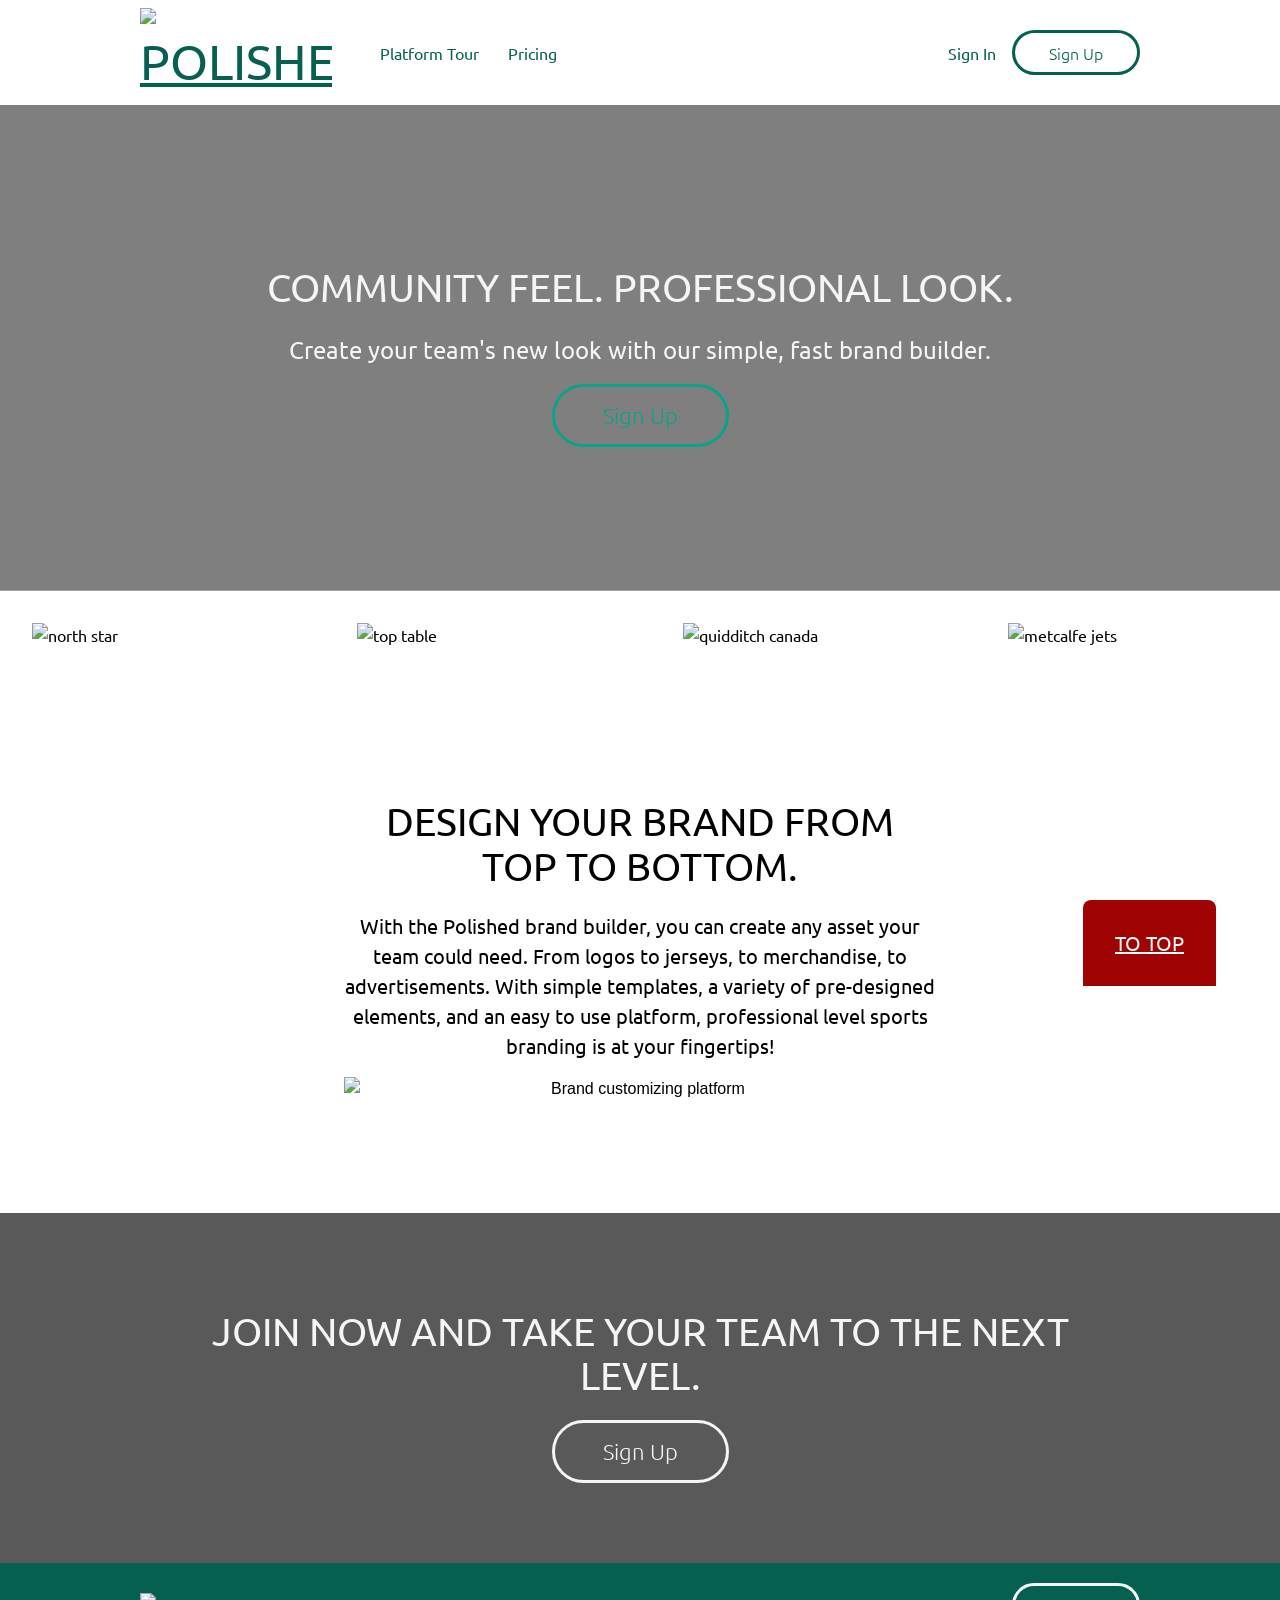
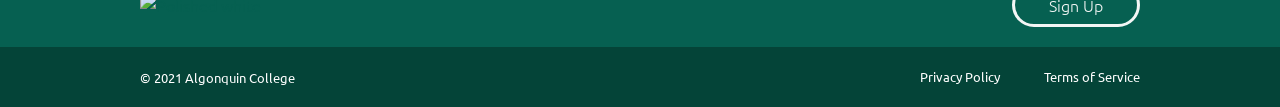
==== index.html @ 32e2a647 "Accessibility" ====
<!DOCTYPE html>
<html lang="en">
<head>
    <meta charset="UTF-8">
    <meta http-equiv="X-UA-Compatible" content="IE=edge">
    <meta name="viewport" content="width=device-width, initial-scale=1.0">
    <link href='https://fonts.googleapis.com/css?family=Ubuntu' rel='stylesheet'>
    <link rel="stylesheet" href=/CSS/main.css>
    
    <title>Polished</title>
</head>
<body>
    <ul class="skip-links">
        <li><a href="#nav">Skip to navigation</a></li>
        <li><a href="#main">Skip to main content</a></li>
    </ul>
    <header class="masthead" >       
        <div class="container">
                <h1 class="logo-wrap">
                    <a  href ="./index.html" class="logo">
                        <img src="/images/logos/logo-polished-color.svg" alt= "Polished">
                    </a>
                </h1>
                <nav id="nav" class="nav">
                    <ul>
                        <li id="platform-tour" >
                            <a  href="./platform-tour.html">Platform Tour</a>
                        </li>
                        <li>
                            <a href="./pricing.html">Pricing</a>
                        </li>
                        <li class="sign-in">
                            <a href="./">Sign In</a>
                        </li>
                        <li class="sign-up">
                            <a class=" sign-up-btn small-btn btn-pri-green"
                            href="./sign-up.html">Sign Up</a>
                        </li>
                    </ul>
                </nav>
            </div>
                
    </header>
    <main tabindex="0" id="main">
        <section class="banner hero-banner">
            <div class="container">
                    <h2 tabindex="0" class="banner-header"> 
                    Community Feel. Professional Look.
                    </h2>
                    <p tabindex="0">
                    Create your team's new look with our simple, fast brand builder.   
                    </p>
                    <a class="sign-up-btn btn-lgt-green" href="./sign-up.html">Sign Up</a>
            </div>
        </section>
        <section class="team-names">
                <div class="container">
                    <ul>
                        <li><img src="/images/logos/logo-ns.svg" alt="north star"></li>
                        <li><img src="/images/logos/logo-tt.svg" alt="top table"></li>
                        <li><img src="/images/logos/logo-qc.svg" alt="quidditch canada"></li>
                        <li><img src="/images/logos/logo-met.svg" alt="metcalfe jets"></li>
                    </ul>
                </div>
        </section> 
        

        <section class="banner platform">
            <div class= "container">
                <h2 tabindex="0" class="banner-header">
                        Design your brand from top to bottom.
                    </h2>
                    <p tabindex="0">
                        With the Polished brand builder, you can create any asset your team could need. From    logos to jerseys, to merchandise, to advertisements.
                        With simple templates, a variety of pre-designed elements, and an easy to use   platform, professional level sports branding is at your fingertips!
                    </p>
                    <img tabindex="0"   src="/images/product/laptop-platform.png" alt="Brand customizing platform">
                </div>    
            </section>
        <section tabindex="0"       class="call-to-action banner ">
            <div class=" container">
                <h2 class="banner-header">
                Join now and take your team to the next level.
                </h2>
                <a tabindex="0"  class="sign-up-btn btn-white" href="./sign-up.html">Sign Up</a>
            </div>
        </section>

    </main>

    <footer class="footer">
        <div class="container">
            <a  href="./" class="logo"><img src="/images/logos/logo-polished-white.svg" alt="Polished white"></a>
            <a class=" sign-up-btn small-btn btn-white footer-btn" href="sign-up.html">Sign Up</a>
        </div>
        <div class="sub-footer">
            <div class="container">
                <small tabindex="0">&copy 2021 Algonquin College</small>
                    <ul>
                        <li><a href="#">Privacy Policy</a></li>
                        <li><a href="#">Terms of Service</a></li>
                    </ul>
                    <a class="to-top" href="#main" aria-label="Click to scroll to top of main content">To top</a>
            </div>
        </div>
    </footer>
</body>
</html>
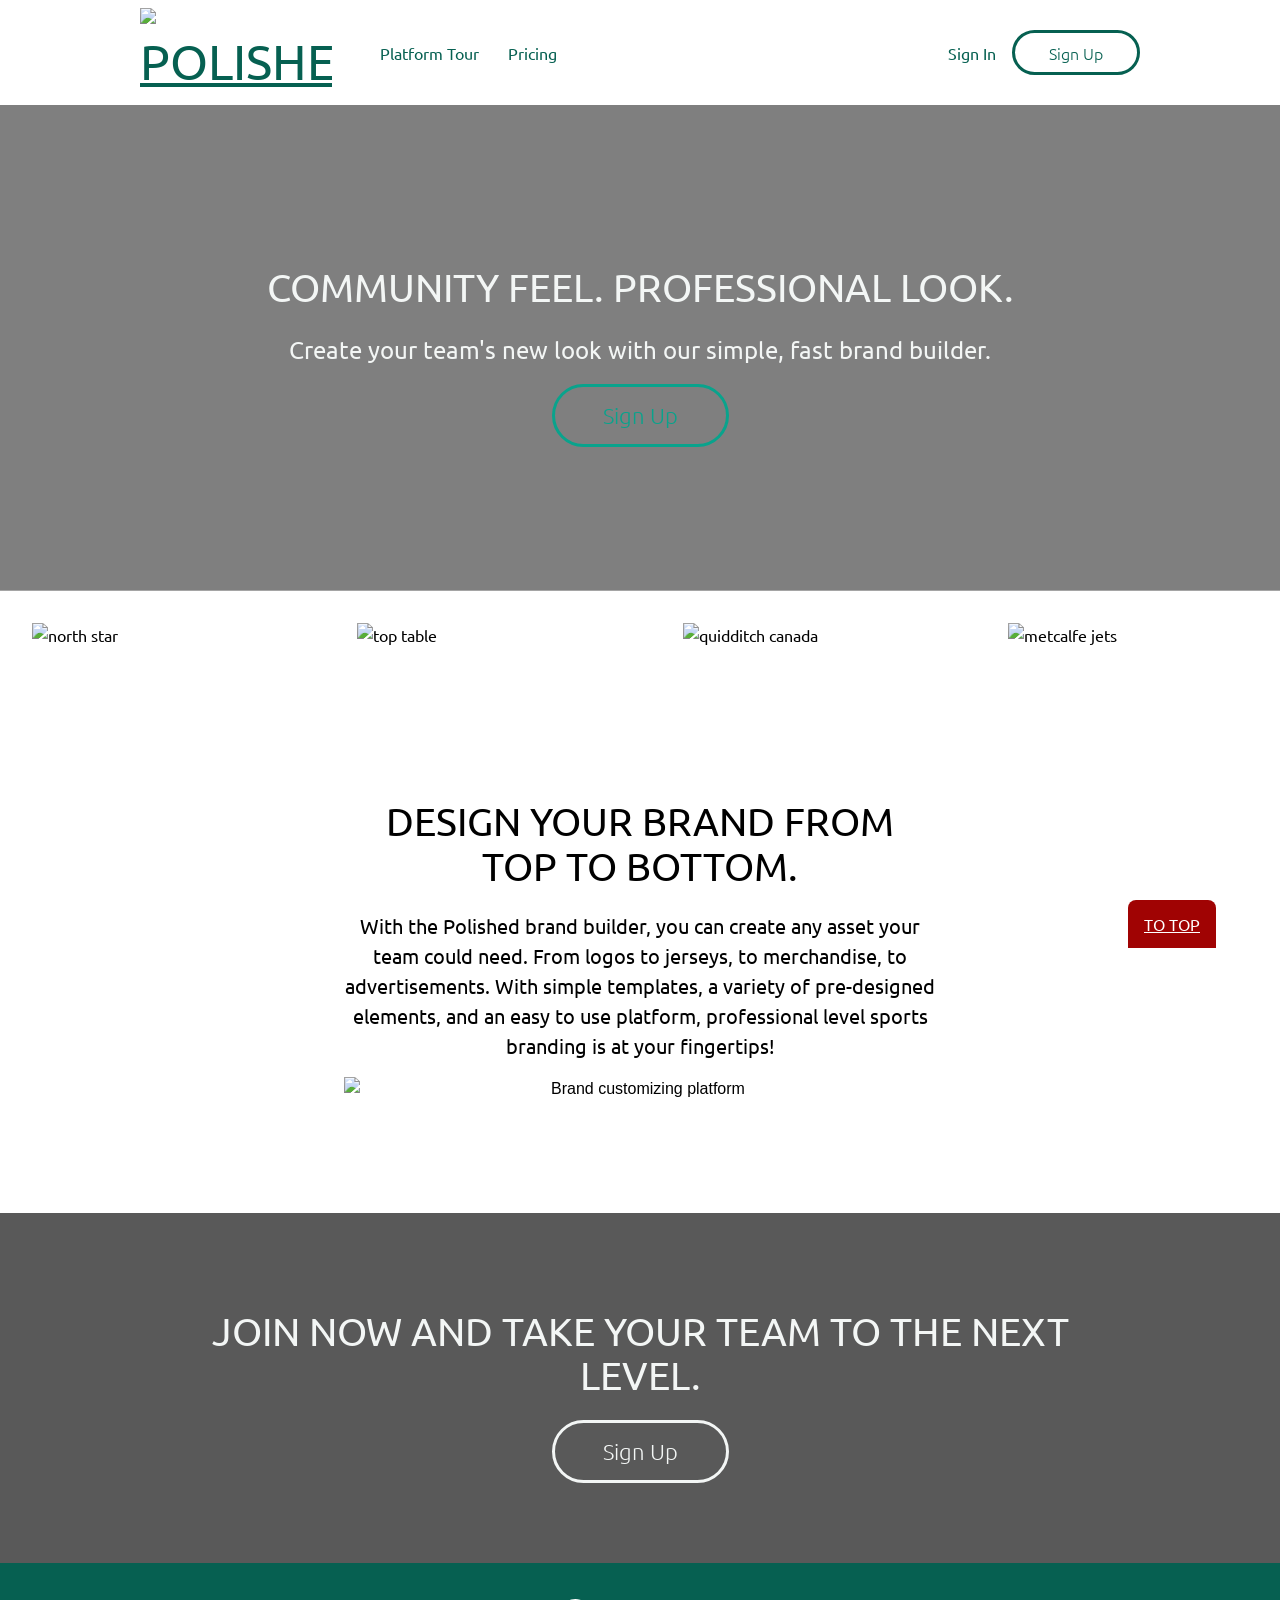
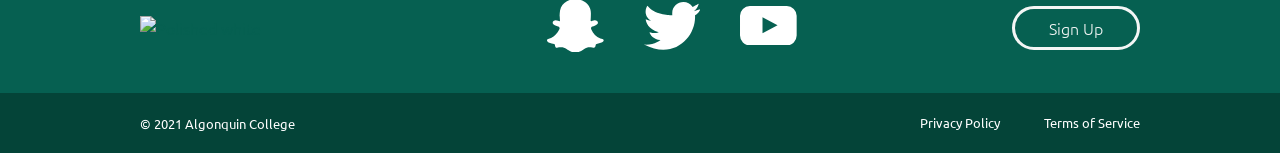
==== commit d137e734: "Animations, Transitions & Transforms" ====
--- a/index.html
+++ b/index.html
@@ -44,7 +44,7 @@
     <main tabindex="0" id="main">
         <section class="banner hero-banner">
             <div class="container">
-                    <h2 tabindex="0" class="banner-header"> 
+                    <h2 tabindex="0" class="banner-header slideIn"> 
                     Community Feel. Professional Look.
                     </h2>
                     <p tabindex="0">
@@ -91,11 +91,36 @@
     <footer class="footer">
         <div class="container">
             <a  href="./" class="logo"><img src="/images/logos/logo-polished-white.svg" alt="Polished white"></a>
+            <ul class="social-media-icons">
+                <li><a><svg href="#" id="snapchat" xmlns="http://www.w3.org/2000/svg" viewBox="0 0 256 241.83">
+                    <g id="Layer_2" data-name="Layer 2">
+                      <g id="Final_Icons" data-name="Final Icons">
+                        <path d="M56.92,77.41l.55,0c.37,6.59.68,13.17,1.16,19.75.15,2-.68,3.1-2.51,2.81-3.92-.62-7.95-1.1-11.64-2.45a14.91,14.91,0,0,0-13.21.93c-7,4-7.74,11.55-1.32,16.39,3.22,2.42,7.11,4,10.83,5.7,3.47,1.57,7.23,2.51,10.65,4.17,5.53,2.69,6.94,6.5,4.32,12a99,99,0,0,1-7.74,14c-10.5,15.26-24.07,26.27-42.78,29.91-4.92,1-6.65,5.55-4,10a16,16,0,0,0,9.36,6.75c7.1,2.17,14.33,4,21.56,5.7,1.81.42,2.61,1.12,3,2.83.59,2.8,1.3,5.58,2.06,8.34,1.21,4.36,3.46,6,8,5.64,3-.27,6-.95,9-1.47,12.39-2.1,24-.68,34.2,7.39,2.85,2.25,5.89,4.27,8.94,6.24,18.48,11.93,37.54,13,57,2.55a106.55,106.55,0,0,0,13.82-9.23c9.1-6.89,19.33-8.77,30.37-7.43,3.88.48,7.72,1.3,11.61,1.75,4.9.56,7.32-1.16,8.64-5.91.71-2.58,1.36-5.17,1.88-7.79.37-1.87,1.35-2.49,3.22-2.94,7.59-1.85,15.23-3.63,22.58-6.22a19.25,19.25,0,0,0,8.14-6.4c3.07-4,.82-8.59-4.11-9.76a78.61,78.61,0,0,1-9.37-2.58c-19.6-7.43-32.17-22-40.83-40.51-3-6.38-1.53-10.27,4.88-13.24,3.28-1.52,6.81-2.49,10.22-3.75,4.5-1.66,8.93-3.51,12.17-7.27,3.93-4.56,3.39-10.21-1.48-13.75s-9.86-4.55-15.64-2.11A48,48,0,0,1,200,100.14c-2.14.36-3-.7-2.91-3.24.6-10.59,1.21-21.19,1.23-31.79,0-22.66-9.91-40.46-28.73-52.44C143.83-3.73,116.63-3.82,90,10.15c-16.54,8.66-27.37,23-31,41.61C57.3,60.12,57.53,68.85,56.92,77.41Z"/>
+                      </g>
+                    </g>
+                  </svg></a></li>
+                  <li><a><svg id="twitter" xmlns="http://www.w3.org/2000/svg" viewBox="0 0 256 215.89">
+                    <g id="Layer_2" data-name="Layer 2">
+                      <g id="Final_Icons" data-name="Final Icons">
+                        <path d="M128,59.56c-7.27-58.27,63.9-80.11,91.77-36.71,19.47-10.28,23.78-13.07,27.7-14.62-5,19.7-18.25,31.07-22.76,33.44L256,31.56C245.56,54,230.53,59.78,230.53,59.78,236.31,156.05,138,264.65,0,192.38c48.23,3.07,74.39-20.66,74.39-20.66-28.56.78-49.94-25.84-49.18-35.31,14.43,4.38,33.3,6.28,41.53.7C18.09,121.11,8.46,91,7.79,77.46,14.86,80.3,22.71,83.7,31.86,85-2.81,62.19,6.56,28.82,15.58,16.9,50.72,62.57,128,59.56,128,59.56Z"/>
+                      </g>
+                    </g>
+                  </svg></a></li>
+                  <li><a><svg id="youtube" xmlns="http://www.w3.org/2000/svg" viewBox="0 0 256 178.13">
+                    <g id="Layer_2" data-name="Layer 2">
+                      <g id="Final_Icons" data-name="Final Icons">
+                        <path d="M211.52,178.13h-167A44.49,44.49,0,0,1,0,133.64V44.48A44.49,44.49,0,0,1,44.48,0h167A44.49,44.49,0,0,1,256,44.48v89.16A44.49,44.49,0,0,1,211.52,178.13ZM169.67,86.57l-68-36.1v72.19Z"/>
+                      </g>
+                    </g>
+                  </svg>
+                  </a></li>
+            </ul>
             <a class=" sign-up-btn small-btn btn-white footer-btn" href="sign-up.html">Sign Up</a>
         </div>
         <div class="sub-footer">
             <div class="container">
                 <small tabindex="0">&copy 2021 Algonquin College</small>
+                
                     <ul>
                         <li><a href="#">Privacy Policy</a></li>
                         <li><a href="#">Terms of Service</a></li>
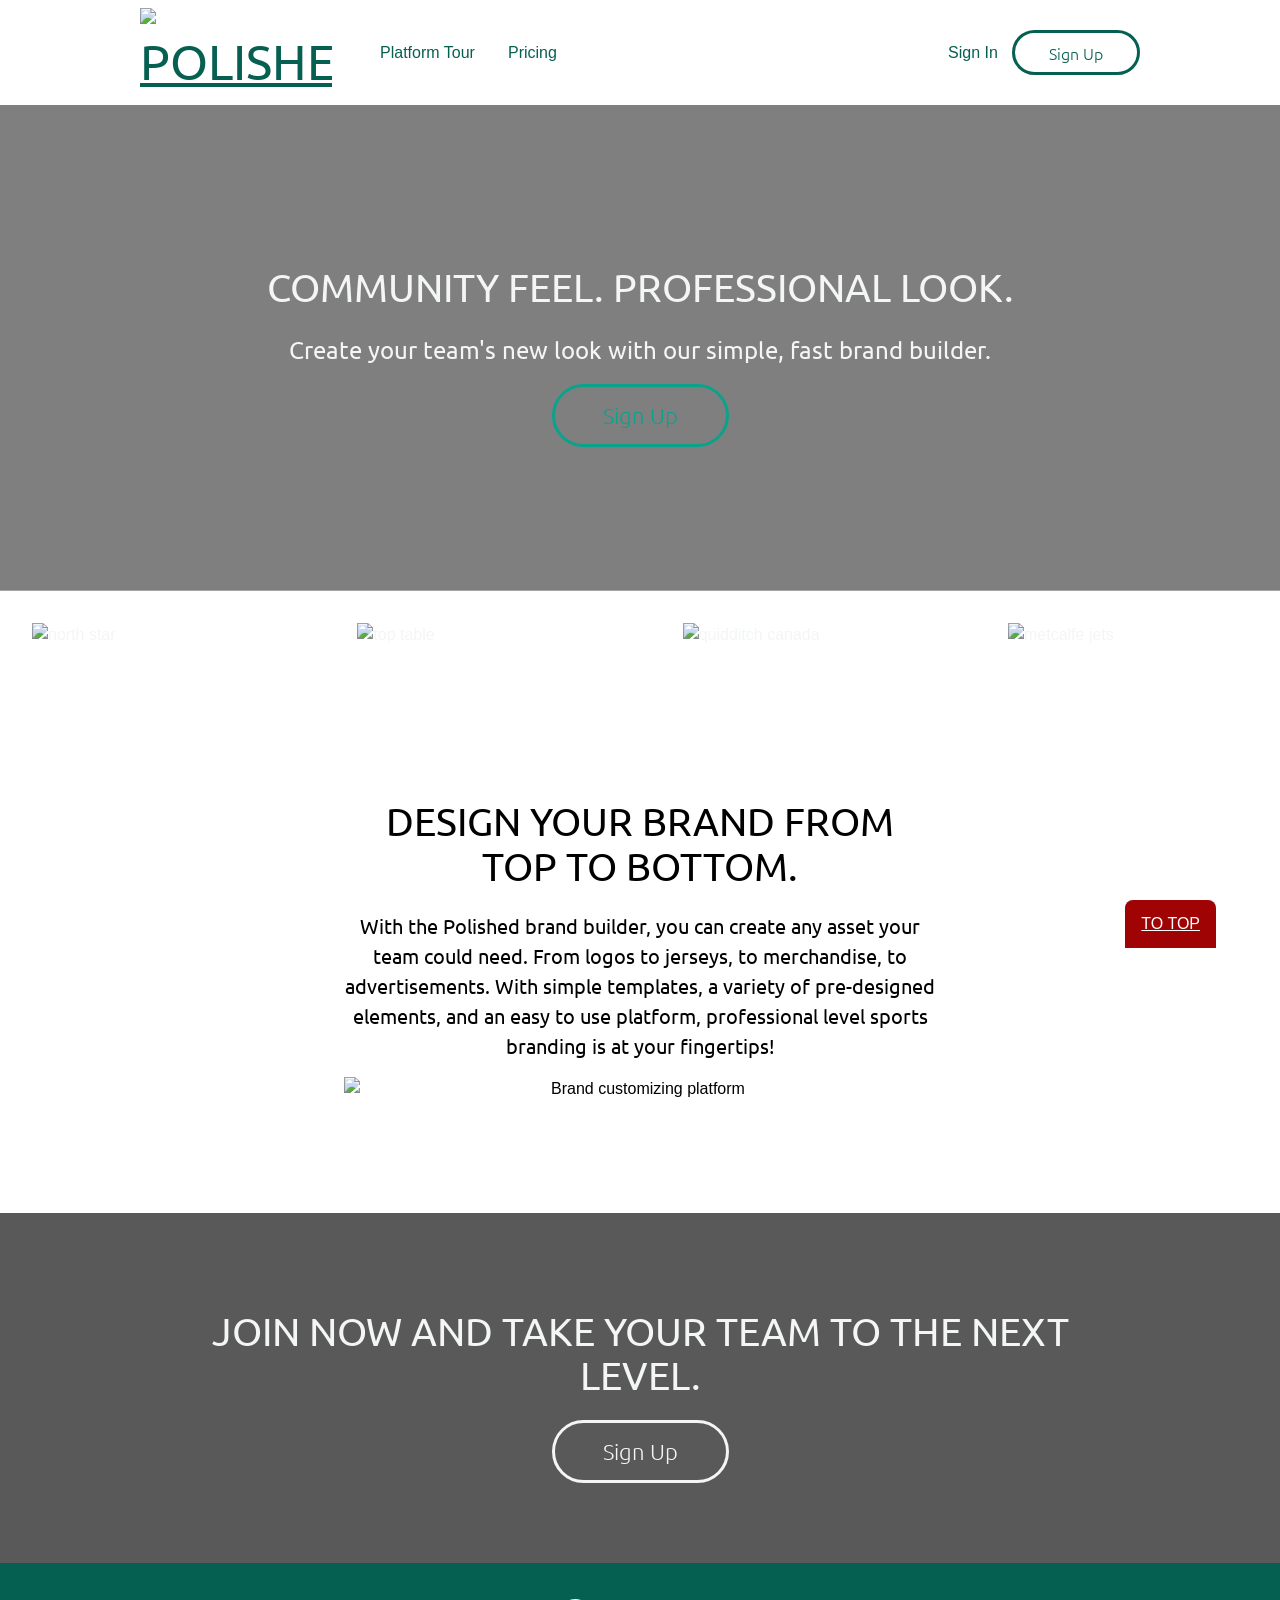
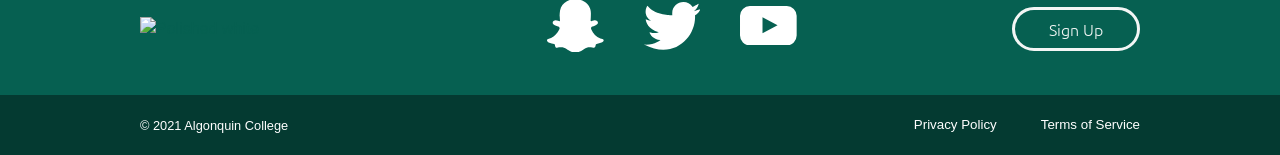
==== commit 3c3ee4c1: "SASS File Organization" ====
--- a/index.html
+++ b/index.html
@@ -50,7 +50,7 @@
                     <p tabindex="0">
                     Create your team's new look with our simple, fast brand builder.   
                     </p>
-                    <a class="sign-up-btn btn-lgt-green" href="./sign-up.html">Sign Up</a>
+                    <a class="sign-up-btn btn-lgt-green slideIn" href="./sign-up.html">Sign Up</a>
             </div>
         </section>
         <section class="team-names">
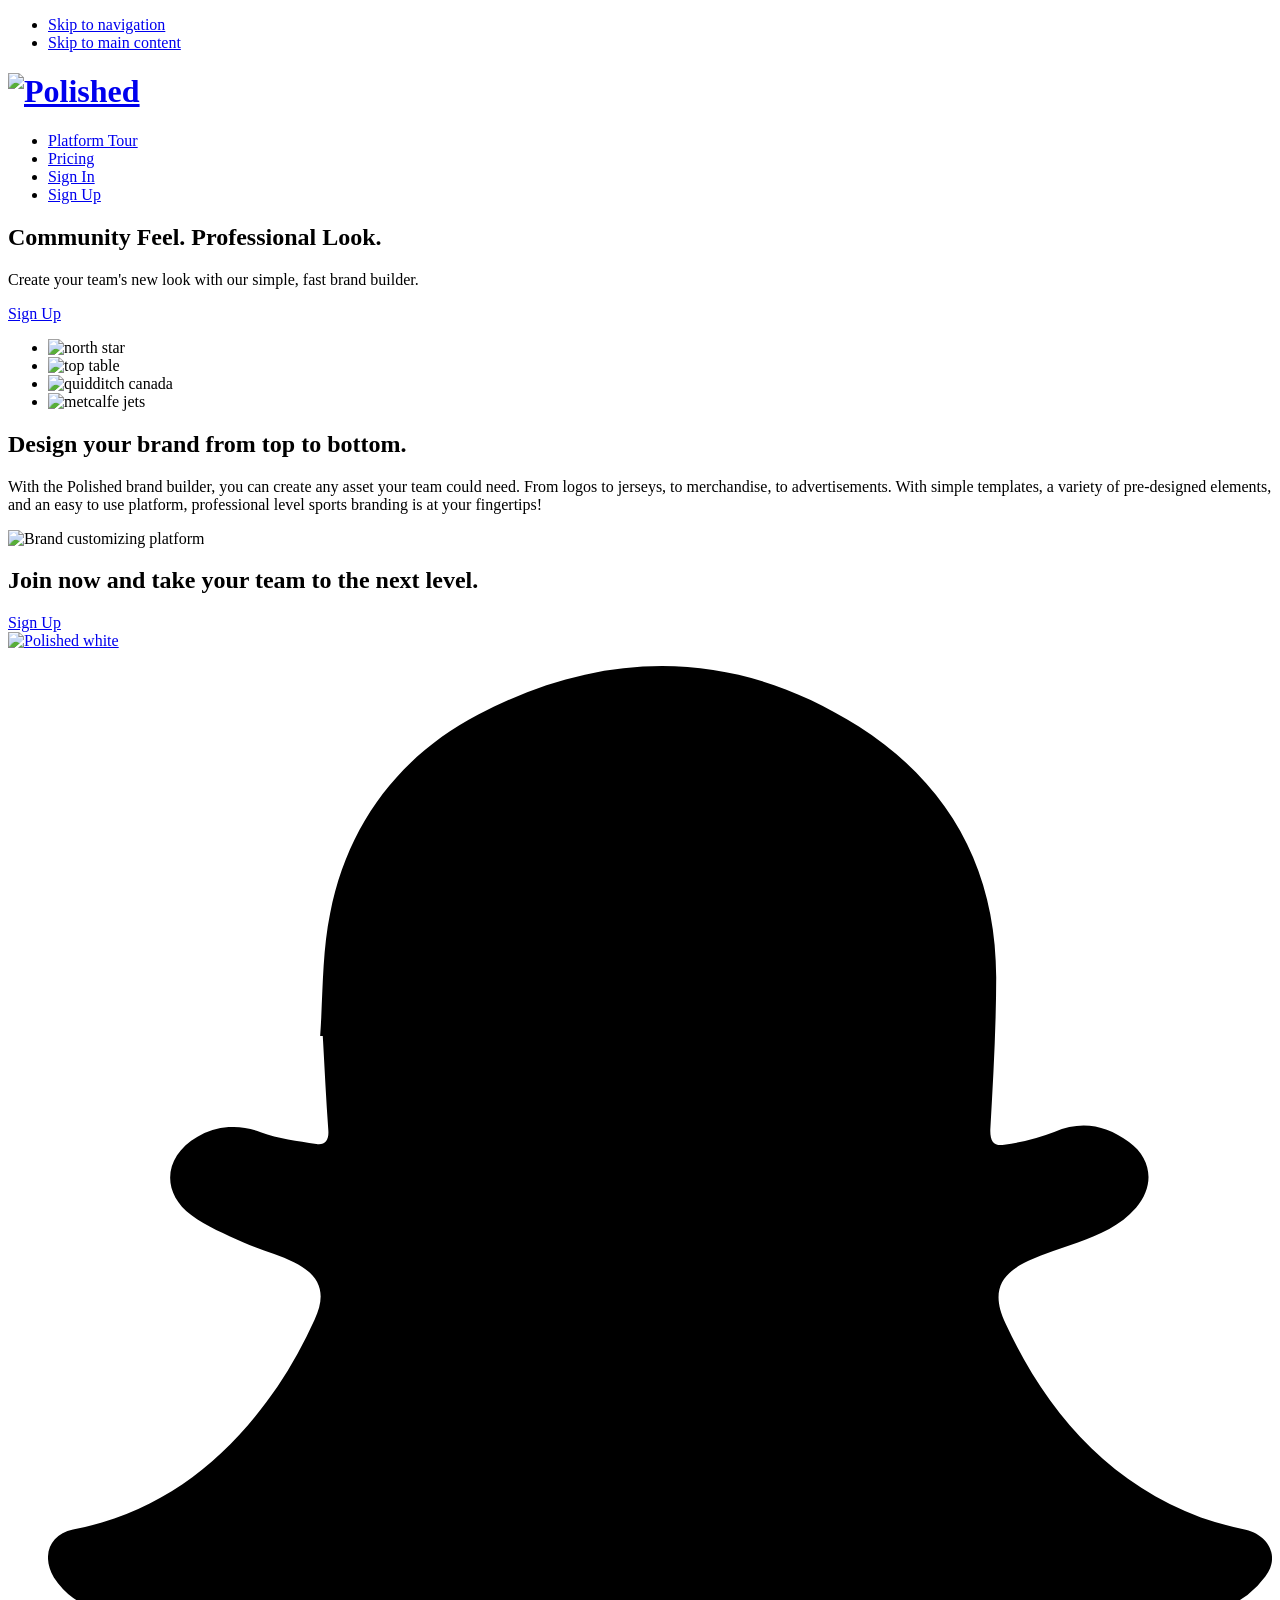
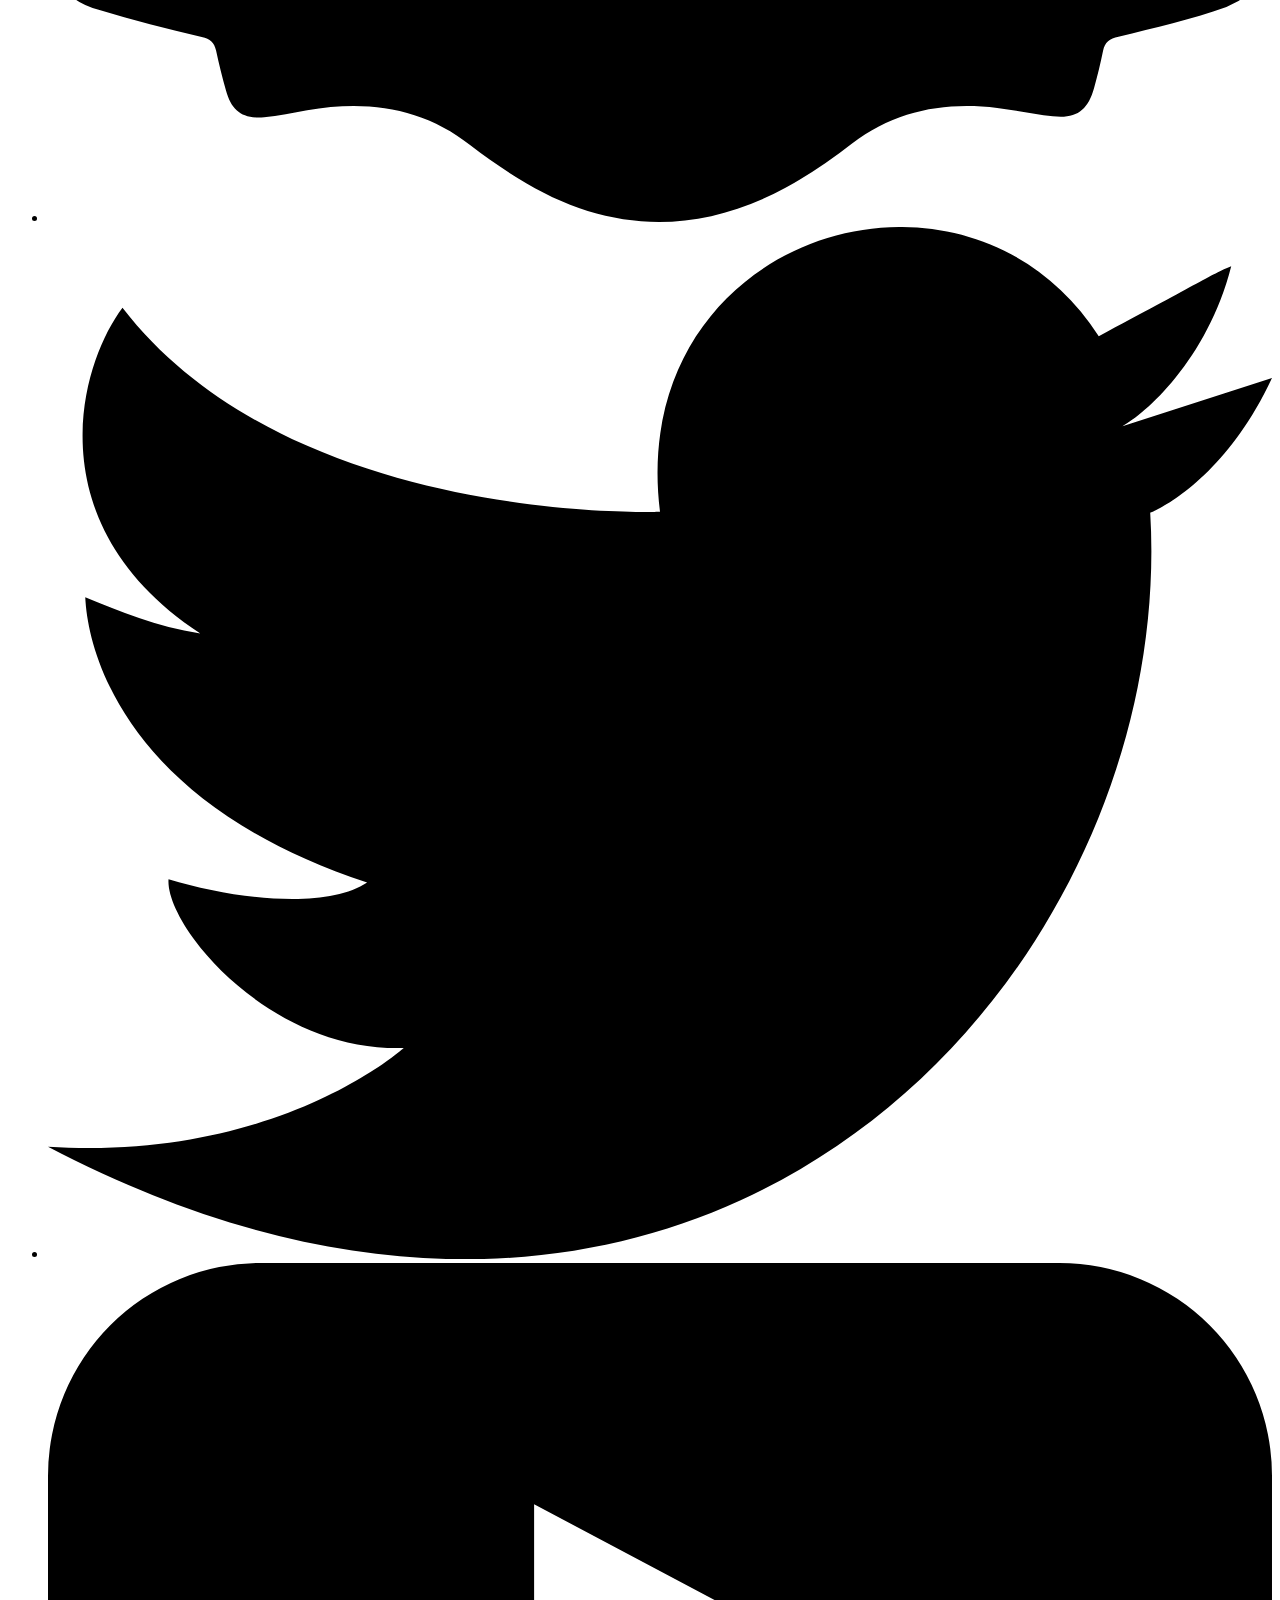
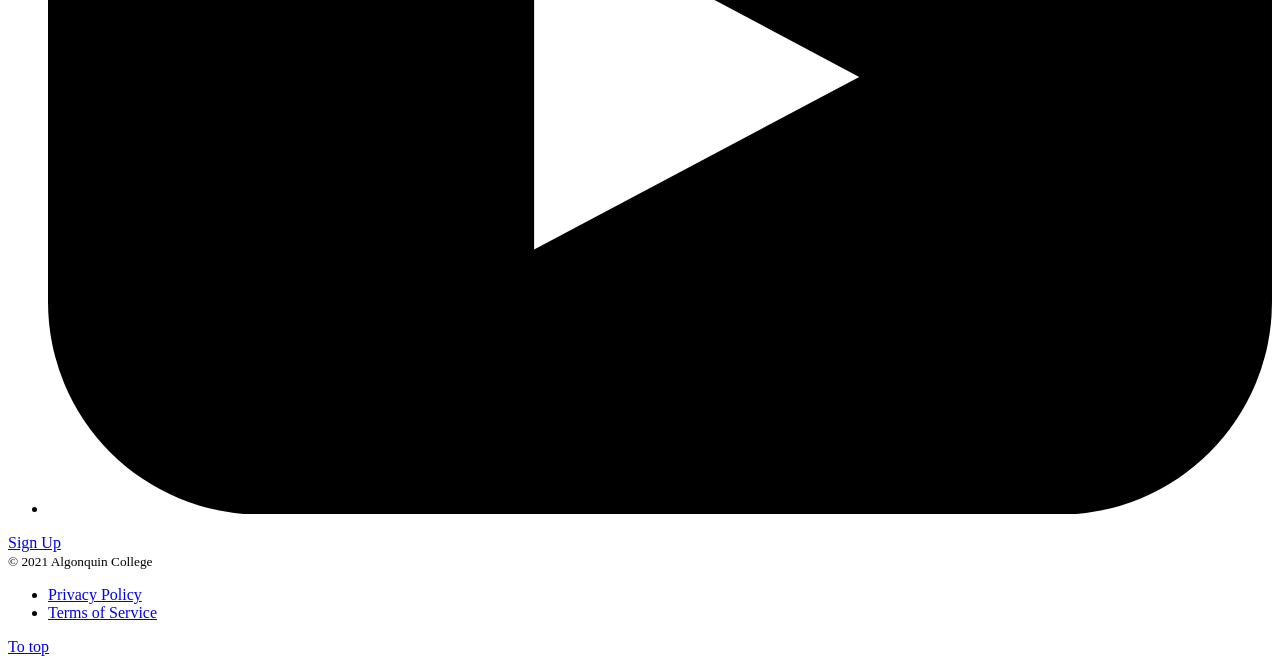
==== commit cee9de1e: "Implement Feedback" ====
--- a/index.html
+++ b/index.html
@@ -5,7 +5,7 @@
     <meta http-equiv="X-UA-Compatible" content="IE=edge">
     <meta name="viewport" content="width=device-width, initial-scale=1.0">
     <link href='https://fonts.googleapis.com/css?family=Ubuntu' rel='stylesheet'>
-    <link rel="stylesheet" href=/CSS/main.css>
+    <link rel="stylesheet" href=/css/main.css>
     
     <title>Polished</title>
 </head>
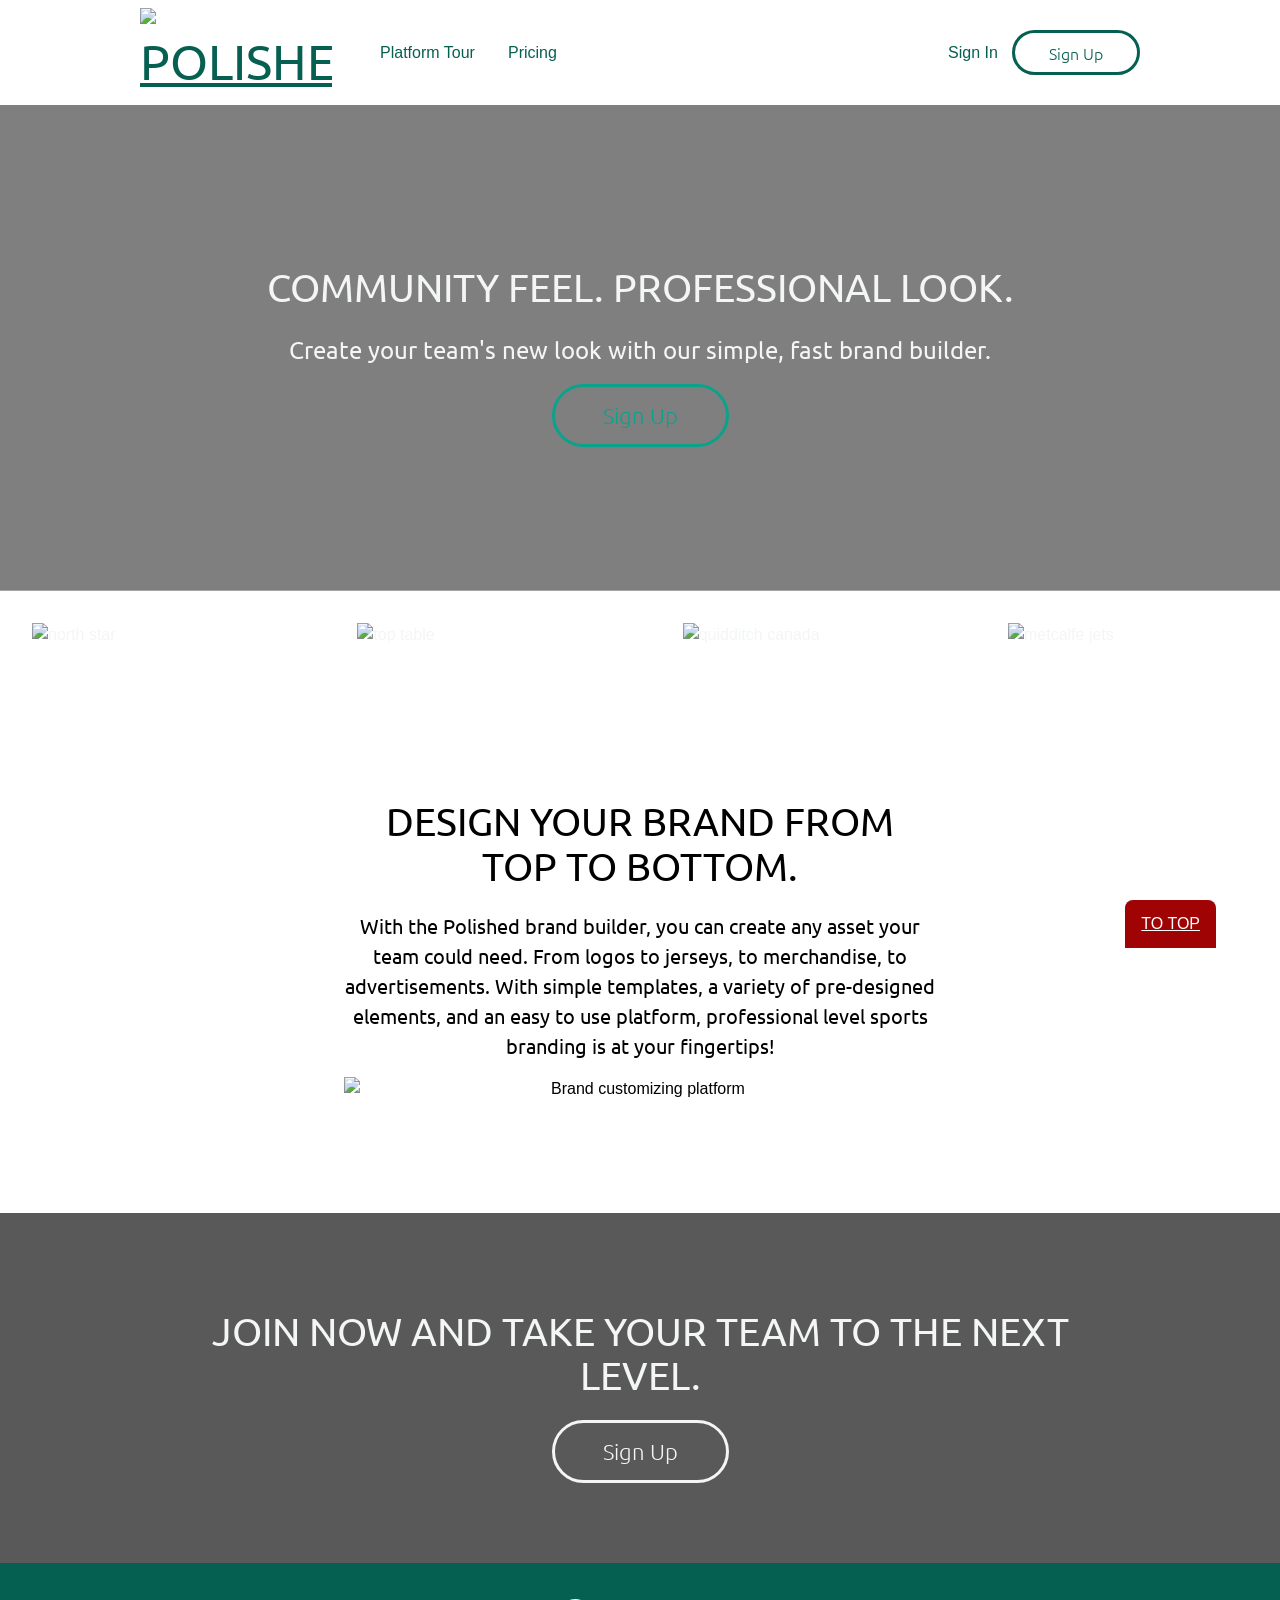
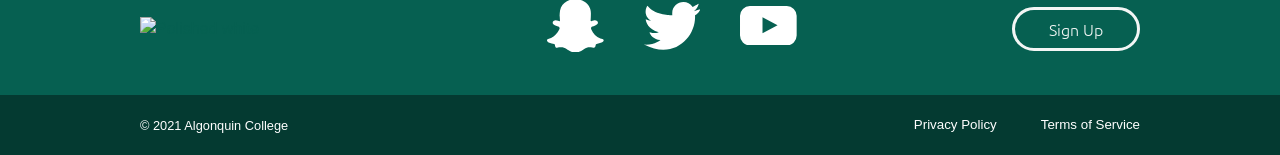
==== commit 6554111c: "Revert "Implement Feedback" This reverts commit cee9de1e3569fbd4a0dc216f990e5e63463ff7dd." ====
--- a/index.html
+++ b/index.html
@@ -5,7 +5,7 @@
     <meta http-equiv="X-UA-Compatible" content="IE=edge">
     <meta name="viewport" content="width=device-width, initial-scale=1.0">
     <link href='https://fonts.googleapis.com/css?family=Ubuntu' rel='stylesheet'>
-    <link rel="stylesheet" href=/css/main.css>
+    <link rel="stylesheet" href=/CSS/main.css>
     
     <title>Polished</title>
 </head>
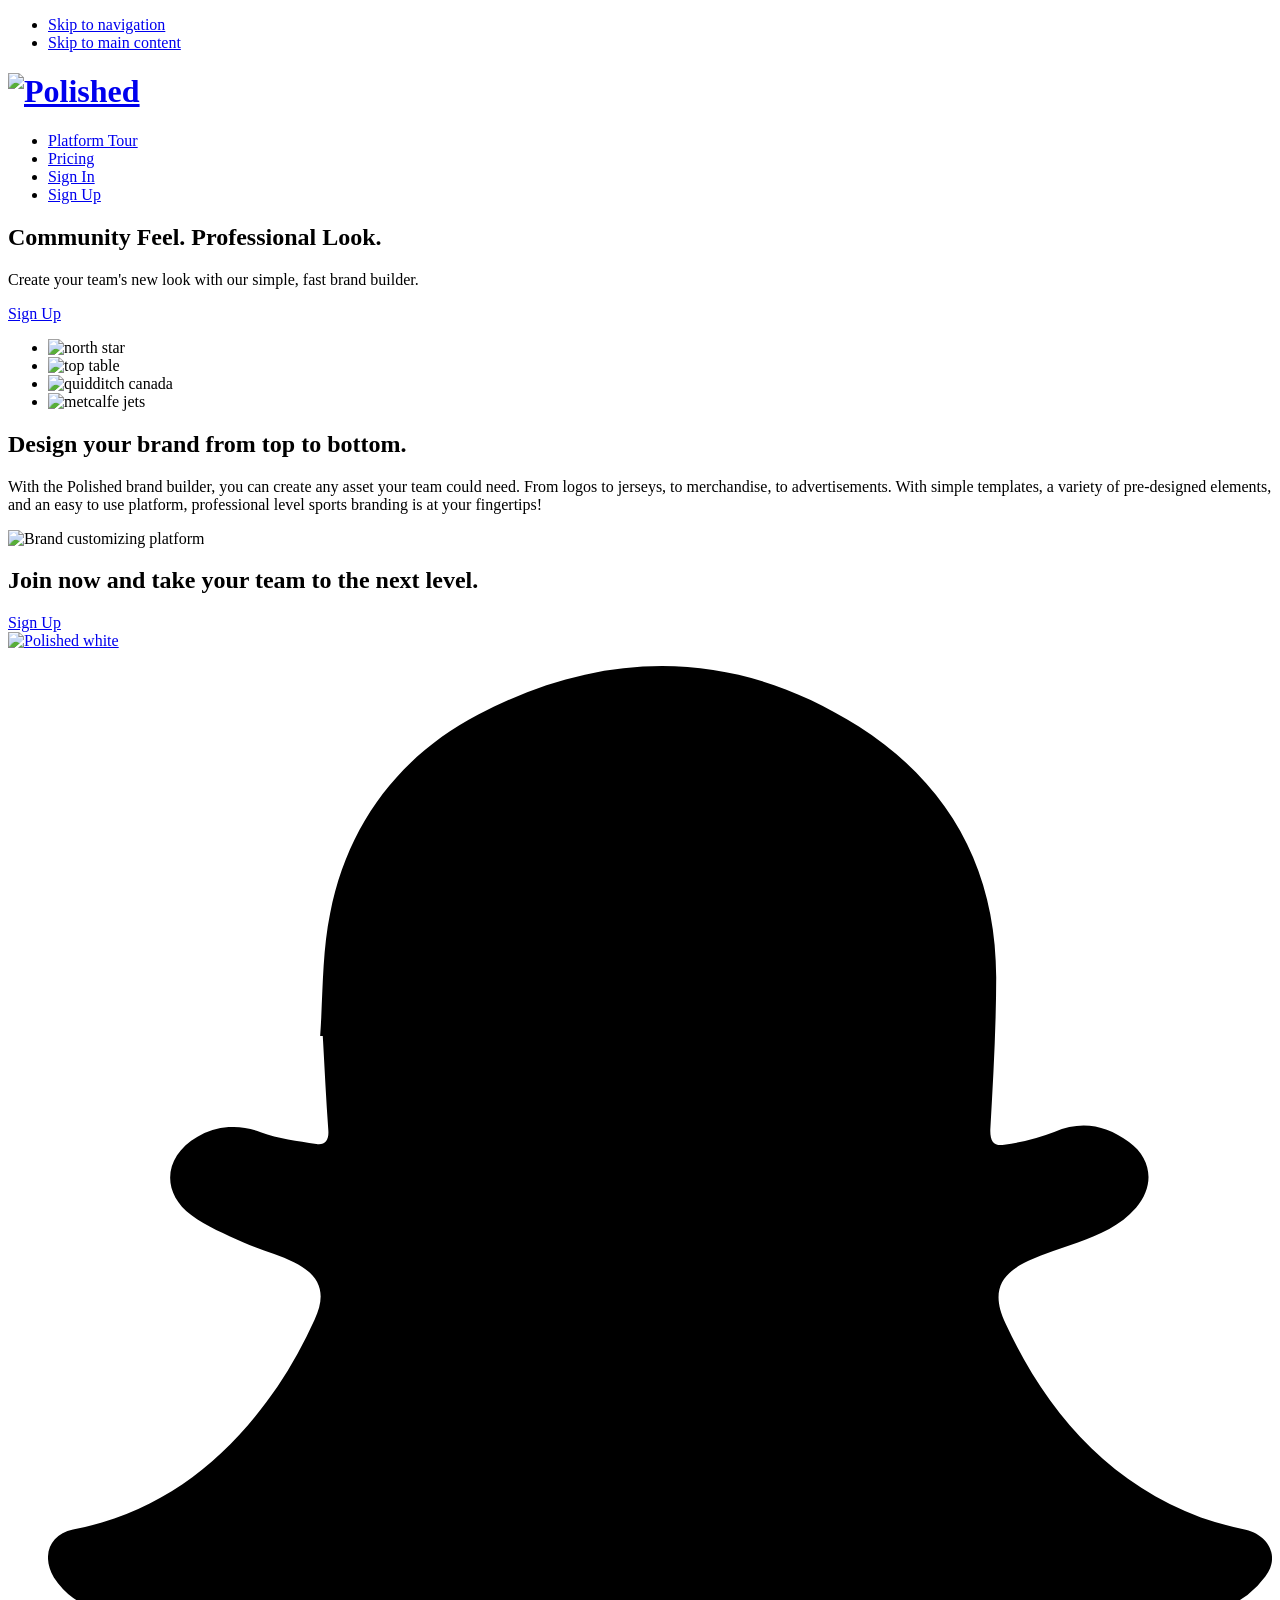
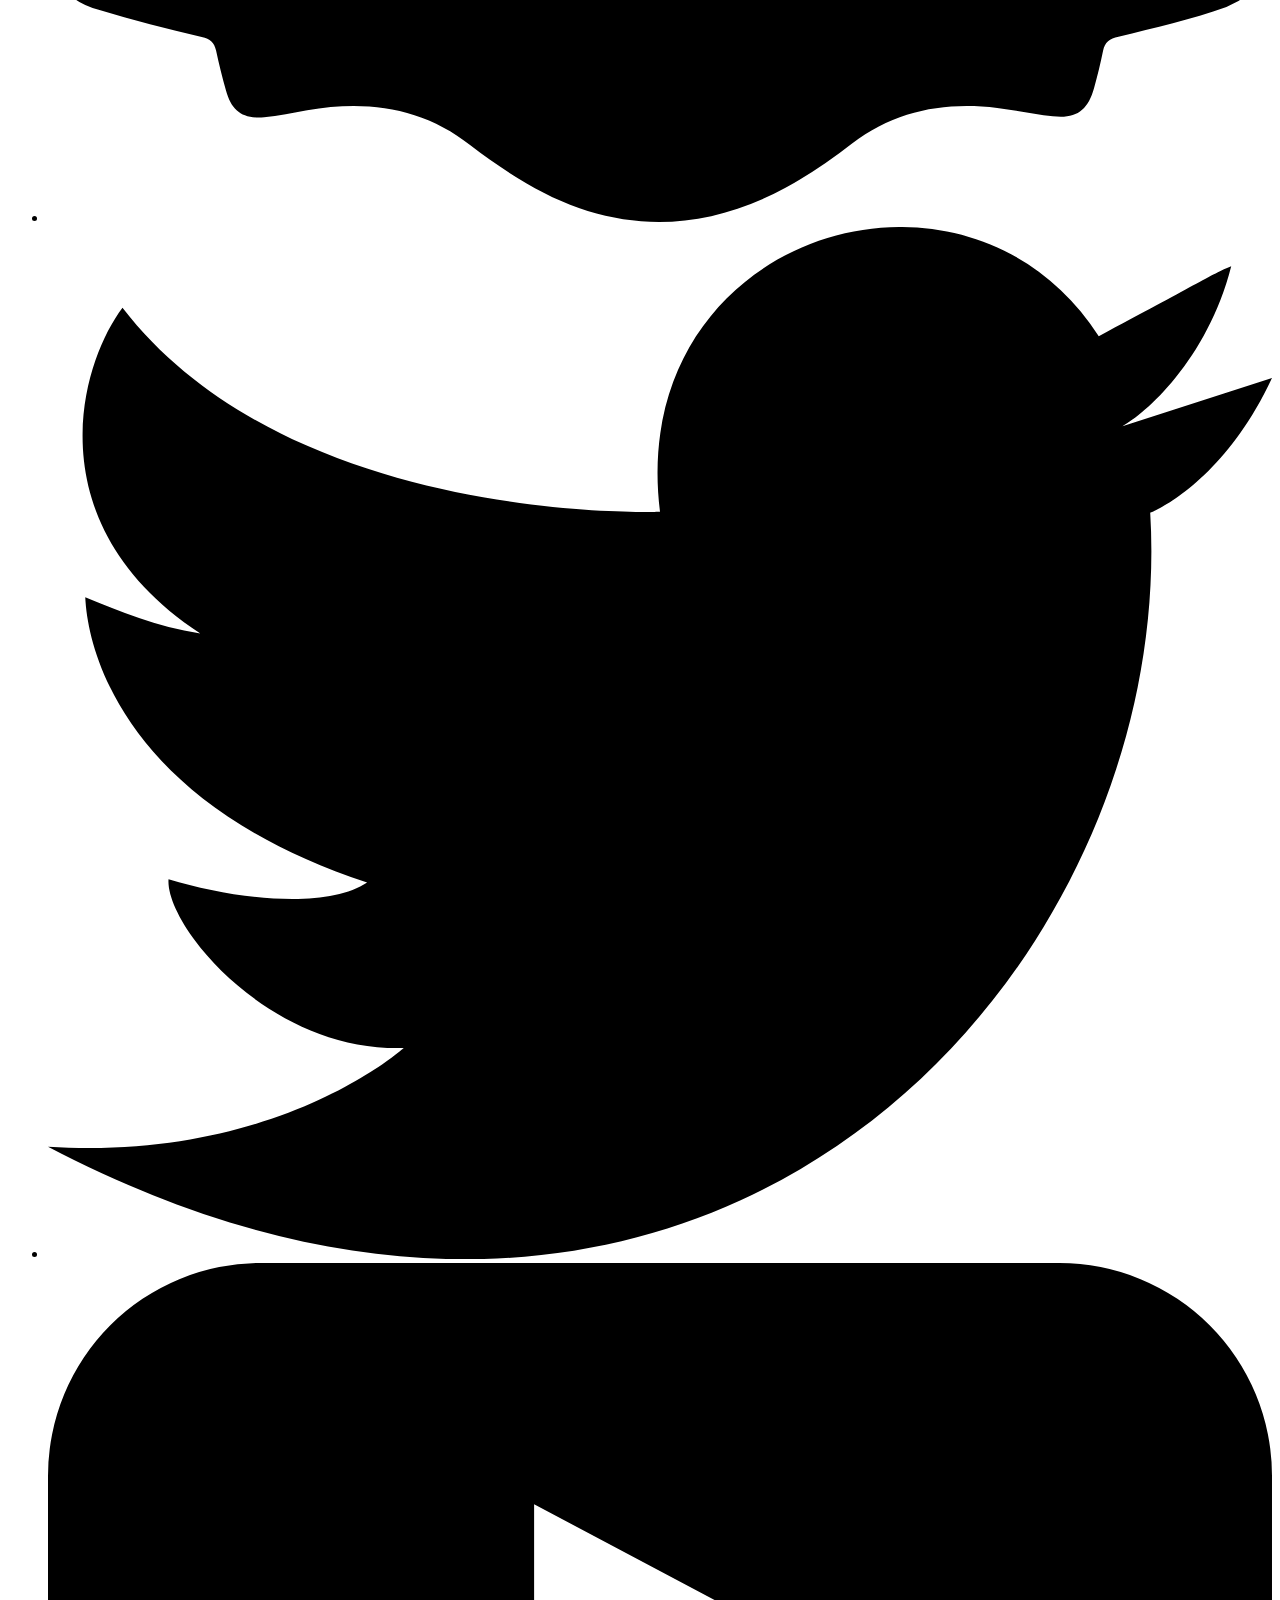
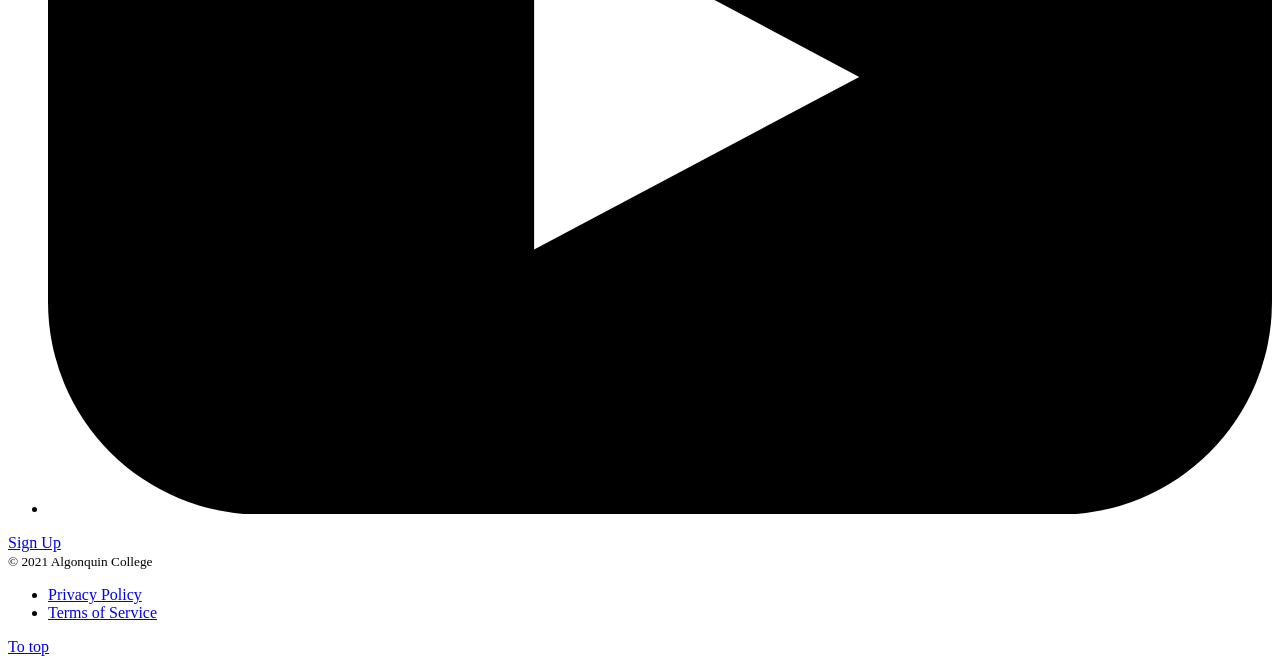
==== commit 12219649: "Change link" ====
--- a/index.html
+++ b/index.html
@@ -5,7 +5,7 @@
     <meta http-equiv="X-UA-Compatible" content="IE=edge">
     <meta name="viewport" content="width=device-width, initial-scale=1.0">
     <link href='https://fonts.googleapis.com/css?family=Ubuntu' rel='stylesheet'>
-    <link rel="stylesheet" href=/CSS/main.css>
+    <link rel="stylesheet" href="/css/main.css">
     
     <title>Polished</title>
 </head>
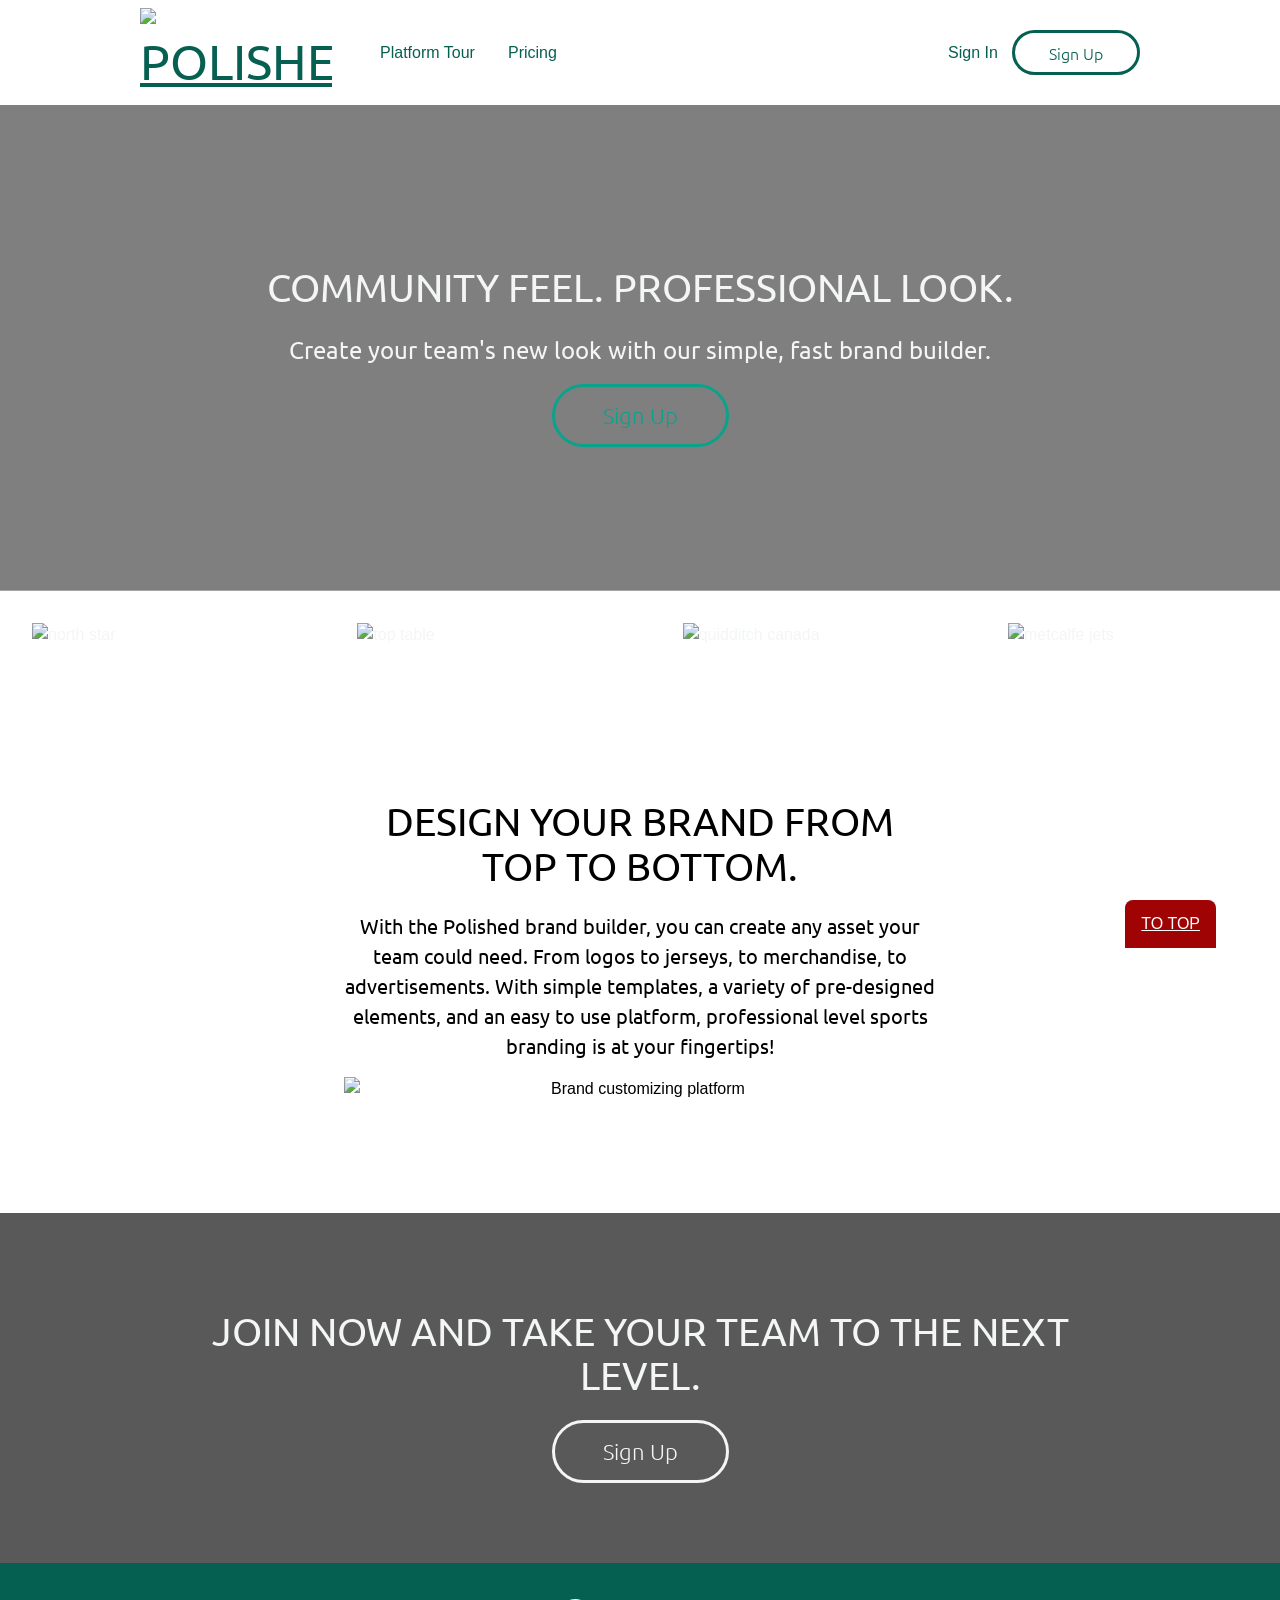
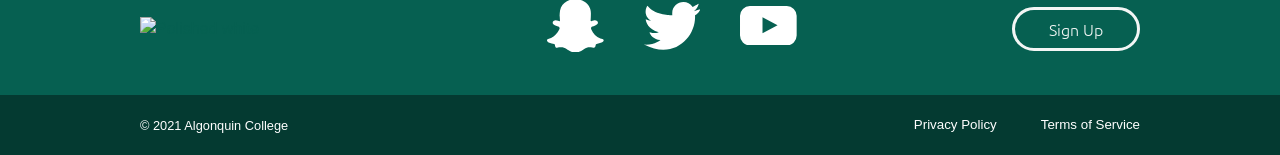
==== commit 4e62bb4d: "troubleshoot css" ====
--- a/index.html
+++ b/index.html
@@ -5,7 +5,7 @@
     <meta http-equiv="X-UA-Compatible" content="IE=edge">
     <meta name="viewport" content="width=device-width, initial-scale=1.0">
     <link href='https://fonts.googleapis.com/css?family=Ubuntu' rel='stylesheet'>
-    <link rel="stylesheet" href="/css/main.css">
+    <link rel="stylesheet" href="/CSS/main.css">
     
     <title>Polished</title>
 </head>
--- a/CSS/main.css
+++ b/CSS/main.css
@@ -0,0 +1,1299 @@
+/*---------------------------------Accessibility------------------------------- */
+@import url("https://fonts.googleapis.com/css2?family=Ubuntu:ital,wght@0,300;0,400;0,500;0,700;1,300;1,400;1,500;1,700&display=swap");
+@import url("https://fonts.googleapis.com/css2?family=Ubuntu:ital,wght@0,300;0,400;0,500;0,700;1,300;1,400;1,500;1,700&display=swap");
+@import url("https://fonts.googleapis.com/css2?family=Ubuntu:ital,wght@0,300;0,400;0,500;0,700;1,300;1,400;1,500;1,700&display=swap");
+@import url("https://fonts.googleapis.com/css2?family=Ubuntu:ital,wght@0,300;0,400;0,500;0,700;1,300;1,400;1,500;1,700&display=swap");
+*:focus-visible {
+  outline-width: 3px;
+  outline-style: solid;
+  outline-color: #a00303;
+  outline-offset: 2px;
+}
+
+.skip-links {
+  padding: 0;
+  margin: 0;
+  list-style-type: none;
+}
+.skip-links a {
+  display: inline-block;
+  position: absolute;
+  top: -10rem;
+  left: 2rem;
+  color: #fff;
+  font-size: 1.25rem;
+  text-transform: uppercase;
+  text-decoration: none;
+  padding: 1rem;
+  background-color: #a00303;
+}
+.skip-links a:focus {
+  top: 0;
+}
+
+.to-top {
+  position: fixed;
+  right: 4rem;
+  bottom: 0rem;
+  color: var(--white);
+  background-color: #a00303;
+  transform: translateY(100%);
+  transition: transform 0.25s;
+  text-transform: uppercase;
+  font-size: 1rem;
+  padding: 0.75rem 1rem;
+  border-radius: 0.5rem 0.5rem 0 0;
+}
+
+.to-top:focus {
+  transform: translateY(0);
+}
+
+.screen-reader-text {
+  color: black;
+  font-size: 0.1px;
+  clip-path: polygon(0 0, 0 0.1px, 0.1px 0.1px, 0.1px 0.1px);
+}
+
+/* ---------------light-green  sign-up button------------ */
+.btn-lgt-green {
+  border-color: #09a38c;
+  color: #09a38c;
+}
+
+.btn-lgt-green:hover,
+.btn-lgt-green:focus {
+  background-color: #f3f6f5;
+}
+
+.btn-lgt-green:active {
+  background-color: #a5a5a5;
+  border: solid #f3f6f5;
+  color: #f3f6f5;
+}
+
+/* --------------primary -green #066051 sign up button---------------- */
+.btn-pri-green {
+  border: #066051;
+}
+
+.btn-pri-green:hover,
+.btn-pri-green:focus {
+  background-color: #f3f6f5;
+}
+
+.btn-pri-green:active {
+  background-color: #a5a5a5;
+  border: #f3f6f5;
+  color: #f3f6f5;
+}
+
+/* -------------------------sign up button -------------------- */
+.sign-up-btn {
+  padding: 0.75rem 3rem 0.75rem 3rem;
+  text-decoration: none;
+  text-align: center;
+  border-radius: 2rem;
+  border-width: 0.5px;
+  font-size: 1.35rem;
+  font-family: "Ubuntu", sans-serif;
+  border: solid;
+}
+
+/* ---------------------------small sign up button---------------- */
+.small-btn {
+  margin-top: 0px;
+  padding: 0.45rem 1.85rem 0.45rem 1.85rem;
+  font-weight: lighter;
+  font-size: 1rem;
+  min-width: 8rem;
+}
+
+/* ------------------- white sign-up button  #f3f6f5-------------------------------- */
+.btn-white {
+  border: #f3f6f5 solid;
+  color: #f3f6f5;
+}
+
+.btn-white:hover,
+.btn-white:focus {
+  background-color: #f3f6f5;
+  color: #09a38c;
+  border: solid #09a38c;
+}
+
+.btn-white:active {
+  background-color: #a5a5a5;
+  color: #f3f6f5;
+  border: solid #f3f6f5;
+}
+
+html {
+  font-size: 100%;
+}
+
+h1, h2, h3, h4, h5 {
+  margin: 1rem 0 1.38rem;
+  font-family: "Ubuntu", sans-serif;
+  font-weight: 400;
+  line-height: 1.5;
+}
+
+h1 {
+  padding-top: 0%;
+  margin-top: 0%;
+  margin-bottom: 0.5rem;
+  font-size: 1.802rem;
+  text-align: center;
+  color: #066051;
+  text-transform: uppercase;
+}
+
+h2 {
+  font-size: 1.602rem;
+  text-transform: uppercase;
+}
+
+h3 {
+  font-size: 1.424rem;
+  font-weight: 900;
+}
+
+h4 {
+  font-size: 1.266rem;
+  text-transform: uppercase;
+  font-weight: 900;
+}
+
+h5 {
+  font-size: 1.125rem;
+  border-bottom: solid 0.045rem #e9eceb;
+  color: #066051;
+  font-weight: 700;
+}
+
+h6 {
+  font-size: 1.3rem;
+  font-weight: normal;
+  text-transform: uppercase;
+  margin-top: 0;
+  margin-bottom: 1.5rem;
+}
+
+p {
+  font-size: 1.3rem;
+  text-transform: none;
+  font-weight: normal;
+  font-family: "Ubuntu", sans-serif;
+}
+
+a {
+  color: #066051;
+  text-decoration: underline;
+  transition: 0.5s;
+}
+
+small, .text_small {
+  font-size: 0.889rem;
+}
+
+@media only screen and (min-width: 45em) {
+  /*- - - - - - - - - Tablet Size Polished adaptive styles - - - - - - - - - - */
+  /* - - - - - - - - - - - - - - - - - - - - - - -   Tablet   Type Scale     - - - - - - - - - - - - - - - - - - - */
+  html {
+    font-size: 100%;
+  }
+
+  h1 {
+    font-size: 2.488rem;
+  }
+
+  h2 {
+    font-size: 2.074rem;
+  }
+
+  h3 {
+    font-size: 1.728rem;
+  }
+
+  h4 {
+    font-size: 1.44rem;
+  }
+
+  h5 {
+    font-size: 1.125rem;
+  }
+
+  h6, p {
+    font-size: 1rem;
+  }
+
+  small, .text_small {
+    font-size: 0.833rem;
+  }
+}
+@media only screen and (min-width: 60em) {
+  /*- - - - - - - - - - - - - Laptop Adaptive styles - - - - - - - - - - */
+  /* - - - - - - - - - - - - - - - - - - - - - - -     Laptop Type Scale     - - - - - - - - - - - - - - - - - - - */
+  html {
+    font-size: 100%;
+  }
+
+  h1 {
+    font-size: 3.052rem;
+  }
+
+  h2 {
+    font-size: 2.441rem;
+  }
+
+  h3 {
+    font-size: 1.953rem;
+  }
+
+  h4 {
+    font-size: 1.563rem;
+  }
+
+  h5 {
+    font-size: 1.4rem;
+  }
+
+  h6, p {
+    font-size: 1.3rem;
+  }
+
+  small {
+    font-size: 0.8rem;
+  }
+}
+/* ----------------------                 Banners                 -----------------------------*/
+.banner, .container {
+  display: flex;
+  text-align: center;
+  color: #f3f6f5;
+  font-family: Arial, Helvetica, sans-serif;
+  font-weight: lighter;
+  background-position: center;
+  background-size: cover;
+  width: 100%;
+}
+
+.banner p, .container p {
+  font-size: 1.5rem;
+  line-height: 1.5;
+  margin: 0 0 1rem 0;
+}
+
+.banner-header {
+  display: flex;
+  align-self: center;
+  text-transform: uppercase;
+  line-height: 1.15;
+}
+
+.slideIn, .hero-banner p {
+  transform: translateX(-5rem);
+  opacity: 0;
+  animation: slideIn 0.5s 0.7s forwards;
+}
+
+@keyframes slideIn {
+  from {
+    transform: translateX(-5rem);
+    opacity: 0;
+  }
+  to {
+    transform: translateX(0);
+    opacity: 1;
+  }
+}
+.container {
+  padding: 5rem 1.2rem;
+}
+
+/* ------------------------------          Containers          ---------------------------- */
+.container {
+  display: flex;
+  flex-direction: column;
+  align-items: center;
+  width: min(80rem, 100%);
+  margin: 0 auto;
+  text-align: center;
+}
+
+/*-----------------------call to action banner-----------------------------*/
+.call-to-action {
+  background-image: linear-gradient(rgba(0, 0, 0, 0.65), rgba(0, 0, 0, 0.65)), url(/images/banners/soccer-banner-bw.jpg);
+}
+
+@media only screen and (min-width: 60em) {
+  /*- - - - - - - - - - - - - Laptop Adaptive styles - - - - - - - - - - */
+  .call-to-action .banner-header {
+    padding: 0 8rem;
+  }
+}
+/* ---------------------------------------      Footer / Sub Footer     ---------------------------------------- */
+.footer {
+  background-color: #066051;
+}
+.footer .container {
+  background-color: #066051;
+  color: #fff;
+  padding: 1.25rem;
+  width: 100%;
+}
+.footer .logo {
+  margin: 0 auto;
+  margin-bottom: 0.75rem;
+}
+.footer .footer-btn {
+  margin: 1rem 0rem 0rem 0rem;
+}
+
+.sub-footer {
+  background-color: #043a31;
+}
+.sub-footer .container {
+  background-color: #043a31;
+  color: #fff;
+  width: 100%;
+}
+.sub-footer ul {
+  display: flex;
+  justify-content: center;
+  gap: 1.5rem;
+  list-style-type: none;
+  margin: 0;
+  padding: 0;
+  padding-top: 0.75rem;
+  font-size: smaller;
+  color: #fff;
+}
+.sub-footer li a {
+  color: #fff;
+  text-decoration: none;
+}
+.sub-footer li a:hover {
+  text-decoration: underline;
+}
+
+.social-media-icons {
+  display: flex;
+  flex-direction: row;
+  justify-content: space-between;
+  align-items: center;
+  width: max(25%, 10rem);
+  gap: 2.5rem;
+  padding: 0;
+  fill: #fff;
+}
+.social-media-icons li {
+  width: 50%;
+  list-style-type: none;
+}
+.social-media-icons svg {
+  transition: 0.3s;
+  cursor: alias;
+}
+
+#snapchat:hover {
+  fill: #fdff0a;
+}
+
+#youtube:hover, #youtube:focus {
+  fill: #ef0009;
+}
+
+#twitter:hover, #twitter:focus {
+  fill: #2b86ec;
+}
+
+@media only screen and (min-width: 60em) {
+  /*- - - - - - - - - - - - - Laptop Adaptive styles - - - - - - - - - - */
+  /* - - - - - - - - - - - - - - - - - - - - - - -   Laptop Adaptive Footer     - - - - - - - - - - - - - - - - - - - */
+  .footer .container {
+    flex-direction: row;
+    justify-content: space-between;
+    width: min(65rem, 100%);
+  }
+  .footer .logo {
+    display: flex;
+    margin: 0;
+    margin-bottom: 0;
+  }
+  .footer .footer-btn {
+    margin: 0;
+  }
+
+  .sub-footer ul {
+    list-style-type: none;
+    margin: 0;
+    padding: 0;
+    font-size: smaller;
+  }
+  .sub-footer li {
+    padding-left: 1.25rem;
+  }
+}
+html {
+  font-size: 100%;
+}
+
+h1, h2, h3, h4, h5 {
+  margin: 1rem 0 1.38rem;
+  font-family: "Ubuntu", sans-serif;
+  font-weight: 400;
+  line-height: 1.5;
+}
+
+h1 {
+  padding-top: 0%;
+  margin-top: 0%;
+  margin-bottom: 0.5rem;
+  font-size: 1.802rem;
+  text-align: center;
+  color: #066051;
+  text-transform: uppercase;
+}
+
+h2 {
+  font-size: 1.602rem;
+  text-transform: uppercase;
+}
+
+h3 {
+  font-size: 1.424rem;
+  font-weight: 900;
+}
+
+h4 {
+  font-size: 1.266rem;
+  text-transform: uppercase;
+  font-weight: 900;
+}
+
+h5 {
+  font-size: 1.125rem;
+  border-bottom: solid 0.045rem #e9eceb;
+  color: #066051;
+  font-weight: 700;
+}
+
+h6 {
+  font-size: 1.3rem;
+  font-weight: normal;
+  text-transform: uppercase;
+  margin-top: 0;
+  margin-bottom: 1.5rem;
+}
+
+p {
+  font-size: 1.3rem;
+  text-transform: none;
+  font-weight: normal;
+  font-family: "Ubuntu", sans-serif;
+}
+
+a {
+  color: #066051;
+  text-decoration: underline;
+  transition: 0.5s;
+}
+
+small, .text_small {
+  font-size: 0.889rem;
+}
+
+@media only screen and (min-width: 45em) {
+  /*- - - - - - - - - Tablet Size Polished adaptive styles - - - - - - - - - - */
+  /* - - - - - - - - - - - - - - - - - - - - - - -   Tablet   Type Scale     - - - - - - - - - - - - - - - - - - - */
+  html {
+    font-size: 100%;
+  }
+
+  h1 {
+    font-size: 2.488rem;
+  }
+
+  h2 {
+    font-size: 2.074rem;
+  }
+
+  h3 {
+    font-size: 1.728rem;
+  }
+
+  h4 {
+    font-size: 1.44rem;
+  }
+
+  h5 {
+    font-size: 1.125rem;
+  }
+
+  h6, p {
+    font-size: 1rem;
+  }
+
+  small, .text_small {
+    font-size: 0.833rem;
+  }
+}
+@media only screen and (min-width: 60em) {
+  /*- - - - - - - - - - - - - Laptop Adaptive styles - - - - - - - - - - */
+  /* - - - - - - - - - - - - - - - - - - - - - - -     Laptop Type Scale     - - - - - - - - - - - - - - - - - - - */
+  html {
+    font-size: 100%;
+  }
+
+  h1 {
+    font-size: 3.052rem;
+  }
+
+  h2 {
+    font-size: 2.441rem;
+  }
+
+  h3 {
+    font-size: 1.953rem;
+  }
+
+  h4 {
+    font-size: 1.563rem;
+  }
+
+  h5 {
+    font-size: 1.4rem;
+  }
+
+  h6, p {
+    font-size: 1.3rem;
+  }
+
+  small {
+    font-size: 0.8rem;
+  }
+}
+/* -----------------------------             Navigation bar                ------------------------ */
+/* ------------------------Masthead Sign-Up Button ---------------- */
+.masthead .small-btn:hover {
+  background-color: #066051;
+  color: #fff;
+}
+.masthead .small-btn:active {
+  background-color: #a5a5a5;
+  border: #f3f6f5;
+  color: #f3f6f5;
+}
+.masthead .container {
+  padding: 1rem 0rem;
+}
+
+.nav {
+  display: flex;
+  flex-flow: column nowrap;
+}
+.nav ul {
+  display: flex;
+  flex-direction: column;
+  align-items: center;
+  list-style-type: none;
+  padding: 0;
+  margin: 0;
+}
+.nav li {
+  margin-bottom: 1rem;
+}
+.nav a {
+  text-decoration: none;
+}
+
+a:hover {
+  text-decoration: underline;
+}
+
+@media only screen and (min-width: 60em) {
+  /*- - - - - - - - - - - - - Laptop Adaptive styles - - - - - - - - - - */
+  /* - - - - - - - - - - - - - - - - - - - - - - -  Laptop Adaptive Header      - - - - - - - - - - - - - - - - - - - */
+  .masthead {
+    width: min(65rem, 100%);
+    margin: 0 auto;
+  }
+
+  .masthead .container {
+    justify-content: space-around;
+    flex-flow: row nowrap;
+    padding: 0.5rem 1.25rem;
+  }
+
+  .masthead .logo-wrap {
+    display: flex;
+    align-content: center;
+    justify-content: center;
+    margin: 0;
+  }
+
+  .logo {
+    max-width: 12rem;
+    margin-right: 2rem;
+  }
+
+  .nav {
+    justify-content: flex-start;
+    flex-grow: 1;
+    align-items: center;
+    flex-flow: row nowrap;
+  }
+  .nav ul {
+    display: flex;
+    flex-flow: row nowrap;
+    flex-grow: 1;
+  }
+  .nav li {
+    display: flex;
+    padding-left: 1rem;
+    margin-bottom: 0;
+    min-width: 5rem;
+  }
+  .nav .sign-in {
+    margin-left: auto;
+  }
+  .nav .sign-up {
+    margin-left: 0;
+    padding-left: 0;
+  }
+
+  #platform-tour {
+    min-width: 8rem;
+  }
+}
+/* - - - - - - - - - - - - - - - - - - - - - - -  Hero-Banner   - - - - - - - - - - - - - - - - - - - */
+.hero-banner {
+  background-image: linear-gradient(rgba(0, 0, 0, 0.5), rgba(0, 0, 0, 0.5)), url(/images/banners/hero-home.jpg);
+}
+.hero-banner .container {
+  padding: 9rem 2rem;
+}
+
+/* ----------------------------- Polished Logo----------------- */
+.logo {
+  display: inline-block;
+  width: 12rem;
+}
+
+.logo:hover {
+  opacity: 0.6;
+  transition: 0.4s;
+}
+
+.logo-wrap {
+  margin: 1rem;
+}
+
+.platform {
+  text-align: center;
+  width: 100%;
+  font-family: sans-serif;
+}
+.platform .container {
+  color: black;
+  padding: 5rem 1.5rem;
+}
+.platform p {
+  font-size: 1.25rem;
+}
+.platform img {
+  margin-bottom: 2rem;
+  width: 100%;
+}
+
+@media only screen and (min-width: 60em) {
+  .platform .container {
+    width: 50%;
+    padding: 5rem 1.5rem;
+  }
+
+  .platform h2 {
+    padding: 0 2rem;
+  }
+}
+/* - - - - - - - - - - - - - - - - "Polished" content starts here (order of appearance) - - - - - - - - - - - - - - */
+/* ------------------------------    Page design "Mobile First"     -------------------------------- */
+/* - - - - - - - - - - - - - - - - - - - - - - -  Team Names Section  - - - - - - - - - - - - - - - - - - - */
+.team-names .container {
+  flex-flow: row wrap;
+  padding: 2rem 2.5rem;
+}
+.team-names ul {
+  padding: 0rem;
+  margin: 0 auto;
+}
+.team-names ul li {
+  display: flex;
+  list-style-type: none;
+  padding: 0;
+  margin-bottom: 1.5rem;
+  width: 15rem;
+}
+
+@media only screen and (min-width: 30em) {
+  /* - - - - - - - - - - - - - - - - - - - - - - -  Large Mobile Adaptive Logos    - - - - - - - - - - - - - - - - - - - */
+  .team-names .container {
+    padding: 2rem 2rem;
+  }
+}
+@media only screen and (min-width: 45em) {
+  /*- - - - - - - - - Tablet Size Polished adaptive styles - - - - - - - - - - */
+  .team-names ul {
+    display: grid;
+    grid-template-columns: 1fr 1fr;
+    grid-template-rows: 1fr 1fr;
+    gap: 3rem;
+  }
+}
+@media only screen and (min-width: 60em) {
+  /*- - - - - - - - - - - - - Laptop Adaptive styles - - - - - - - - - - */
+  .team-names .container {
+    width: 100%;
+  }
+  .team-names ul {
+    display: flex;
+    width: min(80rem, 100%);
+    margin: 0 auto;
+    justify-content: space-between;
+  }
+  .team-names li {
+    text-align: center;
+    padding: 0;
+    width: min(10rem, 100%);
+  }
+}
+/* ---------------------------------Mobile First-------------------------------------- */
+/* - - - - - - - - - - - - - - - - - - - - - - -      Pricing Banner     - - - - - - - - - - - - - - - - - - - */
+.pricing-banner p {
+  color: black;
+  font-size: 1.35rem;
+}
+
+/* - - - - - - - - - - - - - - - - - - - - - - -  Pricing Table Section  - - - - - - - - - - - - - - - - - - - */
+/* ------------------------- Table Containers ------------------------- */
+.pricing-table .container {
+  flex-direction: row;
+  justify-content: center;
+  padding: 2rem 1rem;
+  margin-bottom: 5rem;
+  width: 100%;
+}
+
+.table-scroller {
+  overflow-x: scroll;
+  max-width: 100%;
+}
+
+/* -------------------------Table -------------------------*/
+table {
+  font-family: Ubuntu, sans-serif;
+  display: contents;
+  width: 100%;
+  border-collapse: collapse;
+  overflow: hidden;
+  color: black;
+}
+
+/* -------------------------Table  Head -------------------------*/
+thead th {
+  padding-top: 1.5rem;
+  text-align: center;
+  font-size: 1.424rem;
+}
+
+/*-------------------------Table Body-------------------------*/
+tbody th, tbody td {
+  border-bottom: 0.025rem rgba(204, 203, 203, 0.438) solid;
+}
+
+tbody th {
+  min-width: 11rem;
+  text-align: left;
+  font-size: 1.266rem;
+}
+
+td {
+  text-align: center;
+  padding: 1.5rem 0.5rem;
+}
+
+/*-------------------------Premium Price Column-------------------------*/
+.price td {
+  font-size: 4rem;
+  font-weight: bold;
+}
+.price sup {
+  font-size: 2rem;
+}
+.price p {
+  margin-top: 0;
+  font-size: 1rem;
+  margin-bottom: 2rem;
+}
+
+.premium {
+  background-color: #f0f4f1;
+  color: #043a31;
+}
+
+.premium-top {
+  border-top-right-radius: 1rem;
+  border-top-left-radius: 1rem;
+}
+
+.premium-bottom {
+  border-bottom-left-radius: 1rem;
+  border-bottom-right-radius: 1rem;
+  margin-bottom: 1rem;
+}
+
+.premium-btn {
+  display: flex;
+  flex-wrap: nowrap;
+  min-width: 11rem;
+  color: #fff;
+  border: solid #066051;
+  background-color: #066051;
+}
+
+.premium-btn:hover {
+  background-color: #09a38c;
+}
+
+/* -------------------------Table Footer-------------------------*/
+.uppercase {
+  text-transform: uppercase;
+}
+.uppercase td:not(.table-buttons) {
+  padding-top: 3rem;
+  padding-bottom: 0;
+  margin-bottom: 0;
+}
+
+.table-button:not(.premium-btn) {
+  display: inline-block;
+  min-width: 10rem;
+  padding: 0.5rem 2rem;
+  background-color: #fff;
+  color: #066051;
+}
+
+.table-button:hover {
+  text-decoration: underline;
+}
+
+.table-buttons {
+  margin-bottom: 2rem;
+}
+
+/* - - - - - - - - - - - - - - - - - - - - - - -  Call to action banner in reusable classes above - - - - - - - - - - - - - - - - - - - */
+/* - - - - - - - - - - - - - - - - - - - - - - -  Footer in Reusable Classes above  - - - - - - - - - - - - - - - - - - - */
+/* - - - - - - - - - - - - - - - - - - - - - - -  Pricing Adaptive Media Queries   - - - - - - - - - - - - - - - - - - - */
+@media only screen and (min-width: 45rem) {
+  /*- - - - - - - - - - - Pricing Tablet Adaptive Styles - - - - - - - - - - - -*/
+  /* - - - - - - - - - - Pricing Banner - - - - - - - - - - -  */
+  .pricing-banner p {
+    font-size: 1.5rem;
+  }
+
+  /*- - - - - - - - - - -Pricing Table- - - - - - - - - - -*/
+  /*--------------Head-------*/
+  thead th {
+    font-size: 1.724rem;
+  }
+
+  /*-------------Body-----------*/
+  tbody th {
+    font-size: 1.363rem;
+    min-width: 12rem;
+  }
+
+  td {
+    padding: 1.5rem 2rem;
+  }
+}
+@media only screen and (min-width: 60rem) {
+  /*- - - - - - - - - - - Pricing Laptop Adaptive Styles - - - - - - - - - - - -*/
+  /* - - - - - - - - - - Pricing Banner - - - - - - - - - - -  */
+  .pricing-banner p {
+    font-size: 1.95rem;
+  }
+
+  /*- - - - - - - - - - -Pricing Table- - - - - - - - - - -*/
+  /*-------------------------Table Scroller-------------------------*/
+  .table-scroller {
+    overflow: hidden;
+  }
+
+  /*--------------------- Head-------------------*/
+  thead th {
+    font-size: 1.924rem;
+  }
+
+  /*---------------------Body--------------------*/
+  tbody th {
+    font-size: 1.363rem;
+  }
+
+  td {
+    padding: 1.5rem 4rem;
+  }
+}
+/* - - - - - - - - - - - - - - - - - - - - - - -Header - - - - - - - - - - - - - - - - - - */
+.form-masthead .container {
+  padding: 0;
+}
+
+/* - - - - - - - - - - - - - - - - - - - - - - -Main - - - - - - - - - - - - - - - - - - */
+.form-main {
+  background-image: linear-gradient(rgba(0, 0, 0, 0.65), rgba(0, 0, 0, 0.65)), url(/images/banners/hockey-goalie.jpg);
+  display: inline-block;
+}
+
+.sign-up-form .container {
+  align-items: center;
+  padding: 5.01rem 1rem;
+  text-align: left;
+}
+
+form {
+  background-color: #fff;
+  border-radius: 0.5rem;
+  padding: 0.5rem 1.2rem 1.5rem 1.2rem;
+  min-width: 18rem;
+  width: min(35rem, 100%);
+}
+form h1 {
+  justify-self: flex-start;
+  text-transform: capitalize;
+  margin-bottom: 0.75rem;
+  margin-top: 1rem;
+}
+
+fieldset {
+  margin: 0;
+  display: flex;
+  flex-direction: column;
+  gap: 0.75rem;
+  align-items: flex-start;
+  border: none;
+  padding: 0;
+}
+
+.fn-ln {
+  width: 100%;
+}
+
+input:not([type=checkbox]) {
+  width: 100%;
+  min-width: 16rem;
+  font-size: 1rem;
+  padding: 0.7rem 1.5rem;
+  border-radius: 1.75rem;
+  border: solid 0.0125rem #bebdbd;
+}
+
+.checkbox-div {
+  margin-top: 0.5rem;
+}
+
+.form-btn {
+  width: 8rem;
+  margin: 0.75rem 0rem;
+  background-color: #086b5c;
+  border: solid 1px #086b5c;
+}
+
+.sign-up-form small {
+  font-size: smaller;
+  color: black;
+}
+
+@media only screen and (min-width: 45rem) {
+  /* - - - - - - - - - - - - - - - - - - - - - - -Main - - - - - - - - - - - - - - - - - - */
+  .fn-ln {
+    display: grid;
+    grid-template-columns: 1fr 1fr;
+    gap: 1rem;
+  }
+
+  .first-name {
+    justify-self: flex-start;
+  }
+
+  .last-name {
+    grid-column: 2/3;
+    grid-row: 1/2;
+  }
+
+  /* - - - - - - - - - - - - - - - - - - - - - - Footer- - - - - - - - - - - - - - - - - - */
+  .form-footer .container {
+    padding: 1.5rem 0rem;
+  }
+}
+@media only screen and (min-width: 60rem) {
+  /* - - - - - - - - - - - - - - - - - - - - - - -Header - - - - - - - - - - - - - - - - - - */
+  .form-masthead {
+    margin: 1rem auto;
+  }
+}
+/* - - - - - - - - - - - - - - - - - - - - - - -Sign-Up Page Ends - - - - - - - - - - - - - - - - - - */
+/* - - - - - - - - - - - - - - - - - - - - - - -     Banner      - - - - - - - - - - - - - - - - - - - */
+/* -----------------------Platform tour banner "next level design"--------------- */
+.platform-tour-page .platform-tour {
+  background-image: linear-gradient(rgba(0, 0, 0, 0.65), rgba(0, 0, 0, 0.45)), url(/Images/banners/hero-platform.jpg);
+  text-align: center;
+}
+
+#platform-tour-hero {
+  color: #fff;
+}
+
+.platform-tour {
+  margin-bottom: 3rem;
+}
+
+/* - - - - - - - - - - - - - - - - - - - - - - -      Polished + Platform    - - - - - - - - - - - - - - - - - - - */
+.polished-platform {
+  padding: 0rem 1.5rem;
+  margin-bottom: 6rem;
+}
+.polished-platform .container {
+  color: black;
+}
+
+.polished-header {
+  text-align: left;
+}
+
+.polished-content {
+  text-align: left;
+  margin-top: 0;
+}
+
+.polished-platform img {
+  margin-bottom: 1rem;
+}
+
+/* - - - - - - - - - - - - - - - - - - - - - - -  Call to action banner in reusable classes above - - - - - - - - - - - - - - - - - - - */
+/* - - - - - - - - - - - - - - - - - - - - - - -  Footer in Reusable Classes above  - - - - - - - - - - - - - - - - - - - */
+@media only screen and (min-width: 30em) {
+  /*- - - - - - - Large mobile platform tour - - - - - - - */
+  /* - - - - - - - - - - - - - - - - - - - - - - -      Banner      - - - - - - - - - - - - - - - - - - - */
+  .platform-tour-page .platform-tour {
+    padding: 3.5rem 1rem;
+  }
+
+  /* - - - - - - - - - - - - - - - - - - - - - - -      Main      - - - - - - - - - - - - - - - - - - - */
+  /* ---------------large mobile adaptive polished  + grid container------------------ */
+  .polished-grid-container img {
+    width: min(25rem, 100%);
+  }
+}
+@media only screen and (min-width: 45em) {
+  /*- - - - - - - - - - Tablet Adaptive Platform Tour - - - - - - */
+  /* - - - - - - - - - - - - - - - - - - - - - - -      Main      - - - - - - - - - - - - - - - - - - - */
+  /* ---------------tablet polished platform grid container------------------ */
+  .polished-grid-container {
+    display: grid;
+    grid-template-columns: 1fr 5rem 1fr;
+    grid-template-areas: "cont . img" "p . img";
+    width: min(55rem, 100%);
+    justify-self: center;
+    margin-bottom: 6rem;
+  }
+  .polished-grid-container img {
+    grid-area: img;
+    width: 100%;
+  }
+
+  .polished-grid-container:nth-child(2n) {
+    grid-template-areas: "img . cont" "img . p";
+  }
+
+  .polished-header {
+    grid-area: cont;
+    align-self: flex-end;
+  }
+
+  .polished-content {
+    grid-area: p;
+  }
+}
+@media only screen and (min-width: 60em) {
+  /*- - - - - - - - - - - - Laptop Adaptive Platform Tour - - - - - - - - - - - */
+  /* - - - - - - - - - - - - - - - - - - - - - - -      Banner      - - - - - - - - - - - - - - - - - - - */
+  .platform-tour-page .platform-tour {
+    padding: 5.25rem 2rem;
+  }
+}
+html {
+  font-size: 100%;
+}
+
+h1, h2, h3, h4, h5 {
+  margin: 1rem 0 1.38rem;
+  font-family: "Ubuntu", sans-serif;
+  font-weight: 400;
+  line-height: 1.5;
+}
+
+h1 {
+  padding-top: 0%;
+  margin-top: 0%;
+  margin-bottom: 0.5rem;
+  font-size: 1.802rem;
+  text-align: center;
+  color: #066051;
+  text-transform: uppercase;
+}
+
+h2 {
+  font-size: 1.602rem;
+  text-transform: uppercase;
+}
+
+h3 {
+  font-size: 1.424rem;
+  font-weight: 900;
+}
+
+h4 {
+  font-size: 1.266rem;
+  text-transform: uppercase;
+  font-weight: 900;
+}
+
+h5 {
+  font-size: 1.125rem;
+  border-bottom: solid 0.045rem #e9eceb;
+  color: #066051;
+  font-weight: 700;
+}
+
+h6 {
+  font-size: 1.3rem;
+  font-weight: normal;
+  text-transform: uppercase;
+  margin-top: 0;
+  margin-bottom: 1.5rem;
+}
+
+p {
+  font-size: 1.3rem;
+  text-transform: none;
+  font-weight: normal;
+  font-family: "Ubuntu", sans-serif;
+}
+
+a {
+  color: #066051;
+  text-decoration: underline;
+  transition: 0.5s;
+}
+
+small, .text_small {
+  font-size: 0.889rem;
+}
+
+@media only screen and (min-width: 45em) {
+  /*- - - - - - - - - Tablet Size Polished adaptive styles - - - - - - - - - - */
+  /* - - - - - - - - - - - - - - - - - - - - - - -   Tablet   Type Scale     - - - - - - - - - - - - - - - - - - - */
+  html {
+    font-size: 100%;
+  }
+
+  h1 {
+    font-size: 2.488rem;
+  }
+
+  h2 {
+    font-size: 2.074rem;
+  }
+
+  h3 {
+    font-size: 1.728rem;
+  }
+
+  h4 {
+    font-size: 1.44rem;
+  }
+
+  h5 {
+    font-size: 1.125rem;
+  }
+
+  h6, p {
+    font-size: 1rem;
+  }
+
+  small, .text_small {
+    font-size: 0.833rem;
+  }
+}
+@media only screen and (min-width: 60em) {
+  /*- - - - - - - - - - - - - Laptop Adaptive styles - - - - - - - - - - */
+  /* - - - - - - - - - - - - - - - - - - - - - - -     Laptop Type Scale     - - - - - - - - - - - - - - - - - - - */
+  html {
+    font-size: 100%;
+  }
+
+  h1 {
+    font-size: 3.052rem;
+  }
+
+  h2 {
+    font-size: 2.441rem;
+  }
+
+  h3 {
+    font-size: 1.953rem;
+  }
+
+  h4 {
+    font-size: 1.563rem;
+  }
+
+  h5 {
+    font-size: 1.4rem;
+  }
+
+  h6, p {
+    font-size: 1.3rem;
+  }
+
+  small {
+    font-size: 0.8rem;
+  }
+}
+/* ----------------------------------------imports go above--------------------------------- */
+html {
+  box-sizing: border-box;
+}
+
+*, *::after, *::before {
+  box-sizing: inherit;
+}
+
+body {
+  background: white;
+  font-family: "Ubuntu", sans-serif;
+  font-weight: 400;
+  line-height: 1.5;
+  color: #000000;
+  margin-top: 0%;
+  margin: 0%;
+}
+
+img {
+  max-width: 100%;
+}
+
+/*# sourceMappingURL=main.css.map */
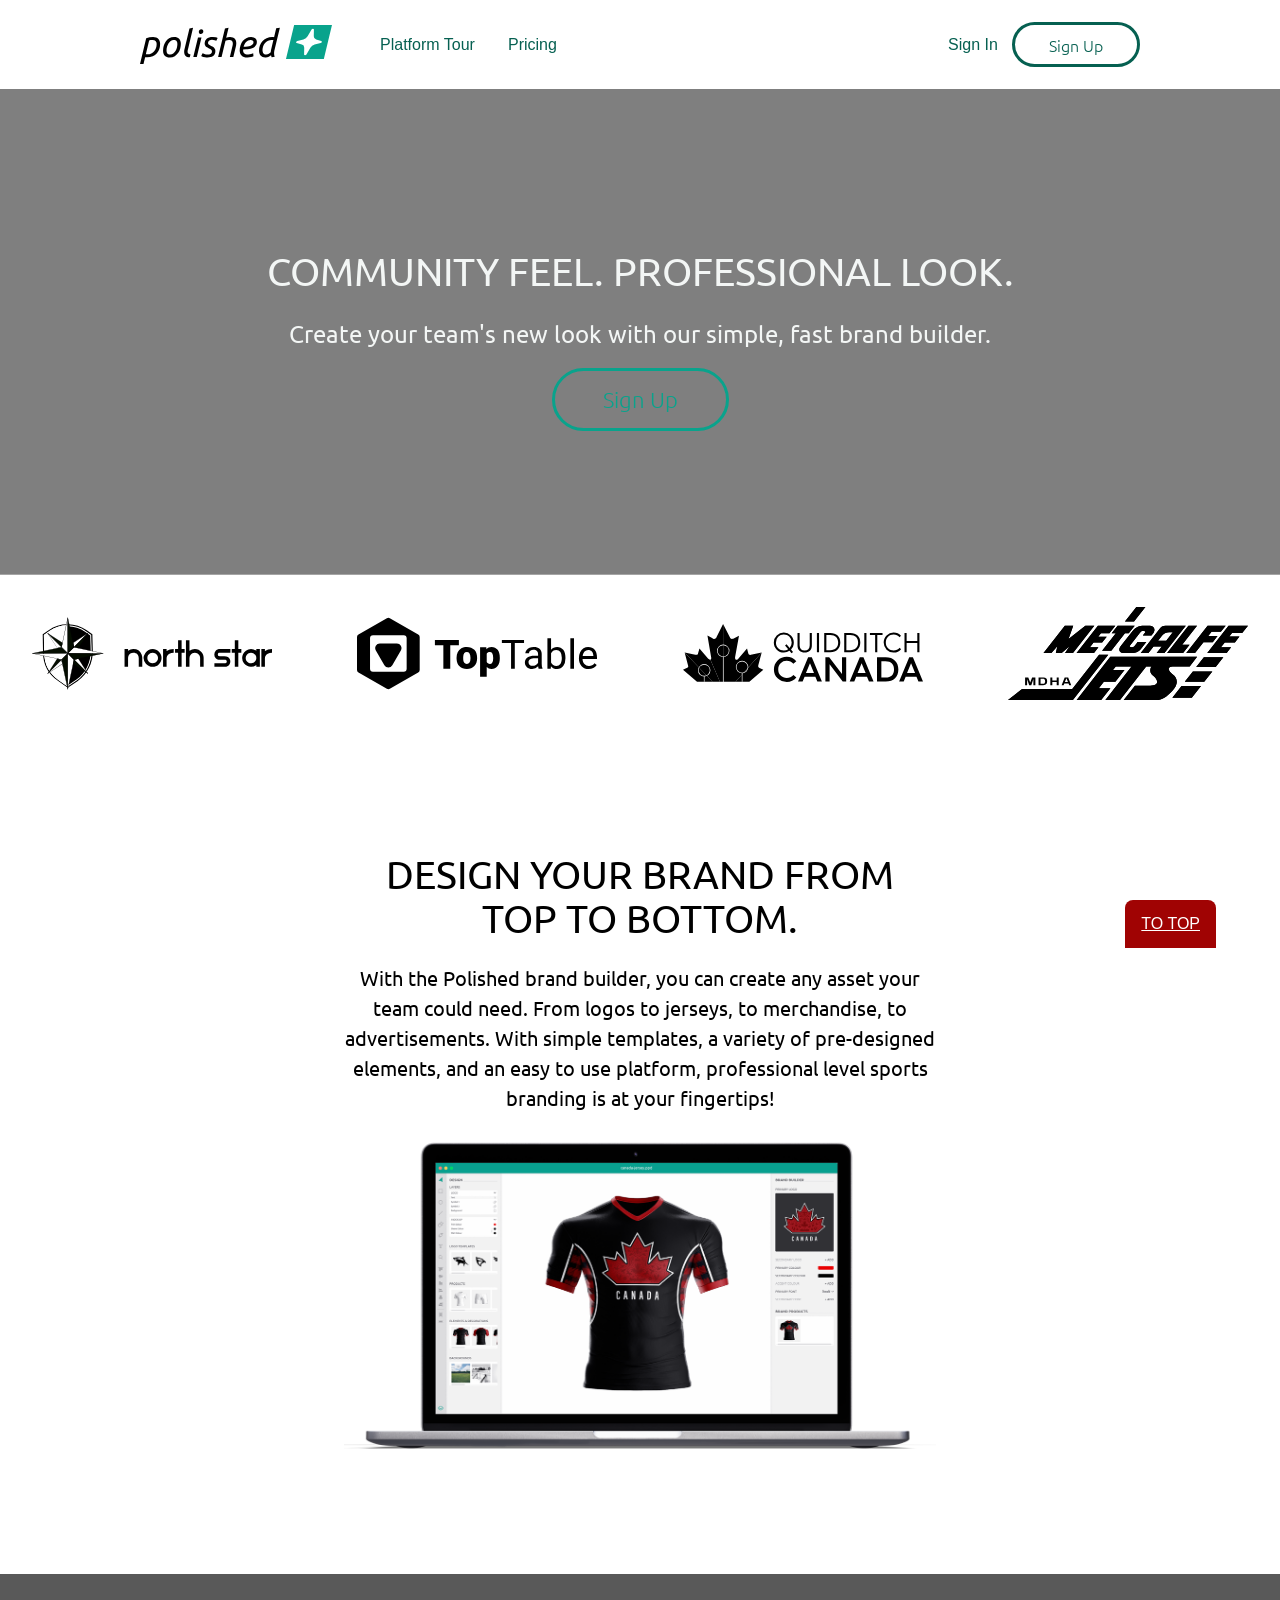
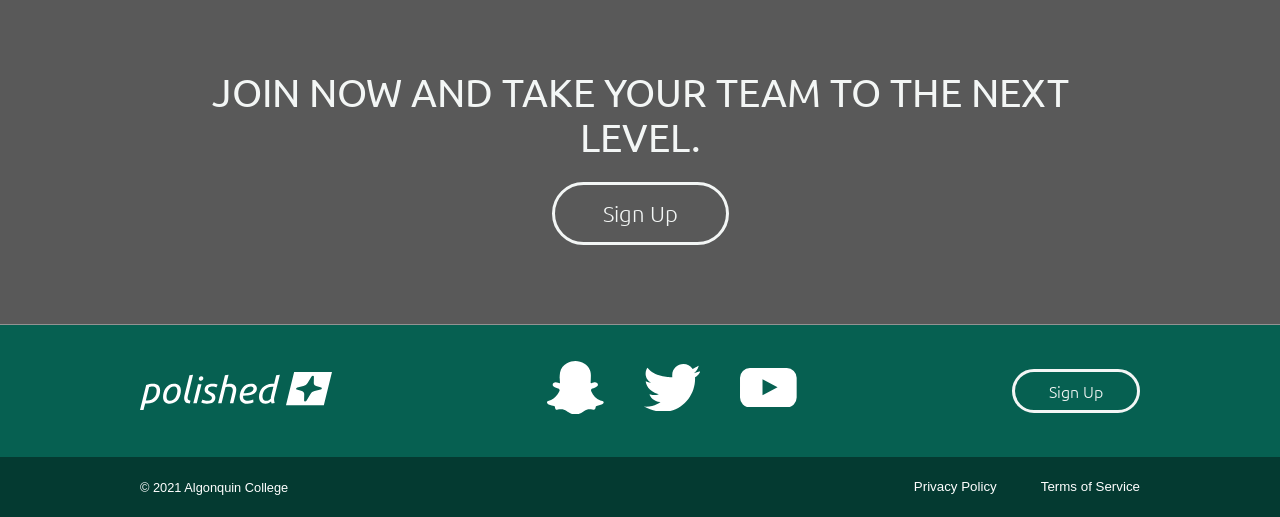
==== commit cb202c2a: "Fix CSS/Img links for pages" ====
--- a/index.html
+++ b/index.html
@@ -5,7 +5,7 @@
     <meta http-equiv="X-UA-Compatible" content="IE=edge">
     <meta name="viewport" content="width=device-width, initial-scale=1.0">
     <link href='https://fonts.googleapis.com/css?family=Ubuntu' rel='stylesheet'>
-    <link rel="stylesheet" href="/CSS/main.css">
+    <link rel="stylesheet" href="./CSS/main.css">
     
     <title>Polished</title>
 </head>
@@ -18,7 +18,7 @@
         <div class="container">
                 <h1 class="logo-wrap">
                     <a  href ="./index.html" class="logo">
-                        <img src="/images/logos/logo-polished-color.svg" alt= "Polished">
+                        <img src="./Images/logos/logo-polished-color.svg" alt= "Polished">
                     </a>
                 </h1>
                 <nav id="nav" class="nav">
@@ -56,10 +56,10 @@
         <section class="team-names">
                 <div class="container">
                     <ul>
-                        <li><img src="/images/logos/logo-ns.svg" alt="north star"></li>
-                        <li><img src="/images/logos/logo-tt.svg" alt="top table"></li>
-                        <li><img src="/images/logos/logo-qc.svg" alt="quidditch canada"></li>
-                        <li><img src="/images/logos/logo-met.svg" alt="metcalfe jets"></li>
+                        <li><img src="./Images/logos/logo-ns.svg" alt="north star"></li>
+                        <li><img src="./Images/logos/logo-tt.svg" alt="top table"></li>
+                        <li><img src="./Images/logos/logo-qc.svg" alt="quidditch canada"></li>
+                        <li><img src="./Images/logos/logo-met.svg" alt="metcalfe jets"></li>
                     </ul>
                 </div>
         </section> 
@@ -74,7 +74,7 @@
                         With the Polished brand builder, you can create any asset your team could need. From    logos to jerseys, to merchandise, to advertisements.
                         With simple templates, a variety of pre-designed elements, and an easy to use   platform, professional level sports branding is at your fingertips!
                     </p>
-                    <img tabindex="0"   src="/images/product/laptop-platform.png" alt="Brand customizing platform">
+                    <img tabindex="0"   src="./Images/product/laptop-platform.png" alt="Brand customizing platform">
                 </div>    
             </section>
         <section tabindex="0"       class="call-to-action banner ">
@@ -90,7 +90,7 @@
 
     <footer class="footer">
         <div class="container">
-            <a  href="./" class="logo"><img src="/images/logos/logo-polished-white.svg" alt="Polished white"></a>
+            <a  href="./" class="logo"><img src="./Images/logos/logo-polished-white.svg" alt="Polished white"></a>
             <ul class="social-media-icons">
                 <li><a><svg href="#" id="snapchat" xmlns="http://www.w3.org/2000/svg" viewBox="0 0 256 241.83">
                     <g id="Layer_2" data-name="Layer 2">
